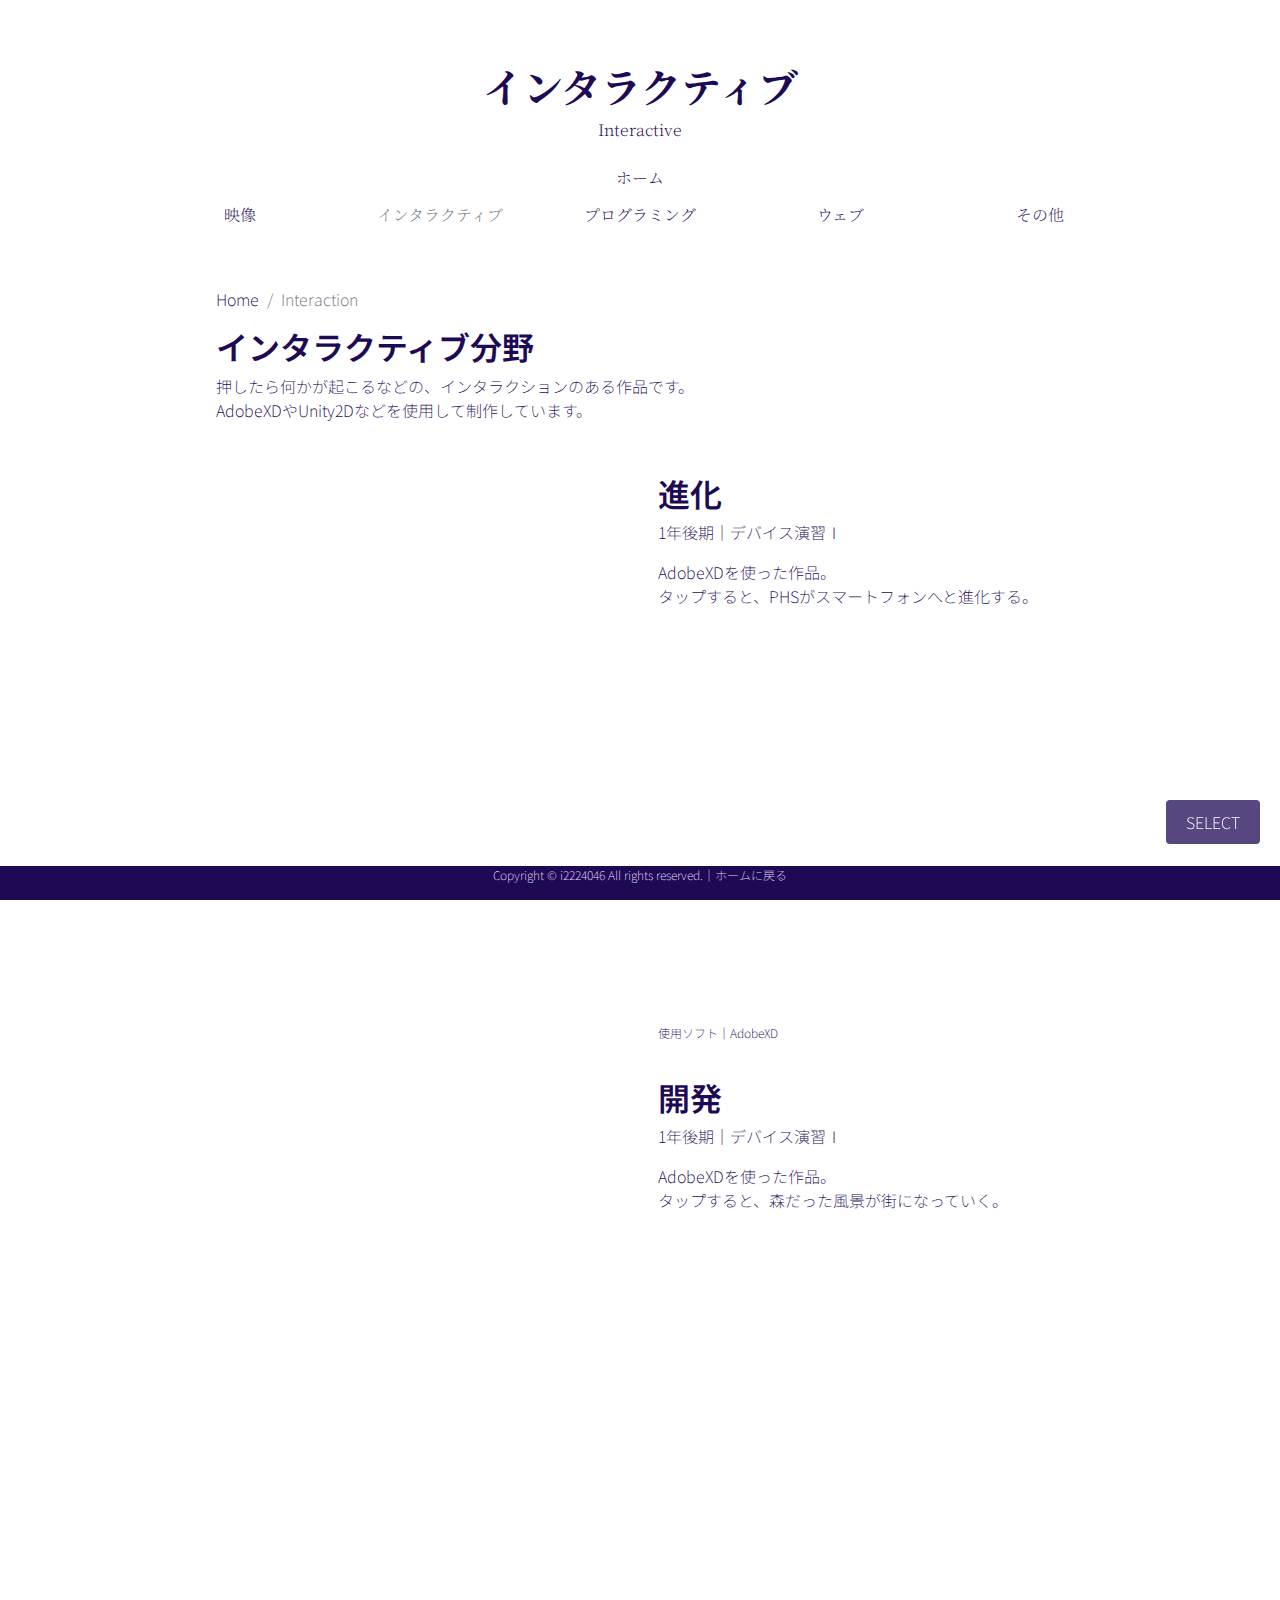
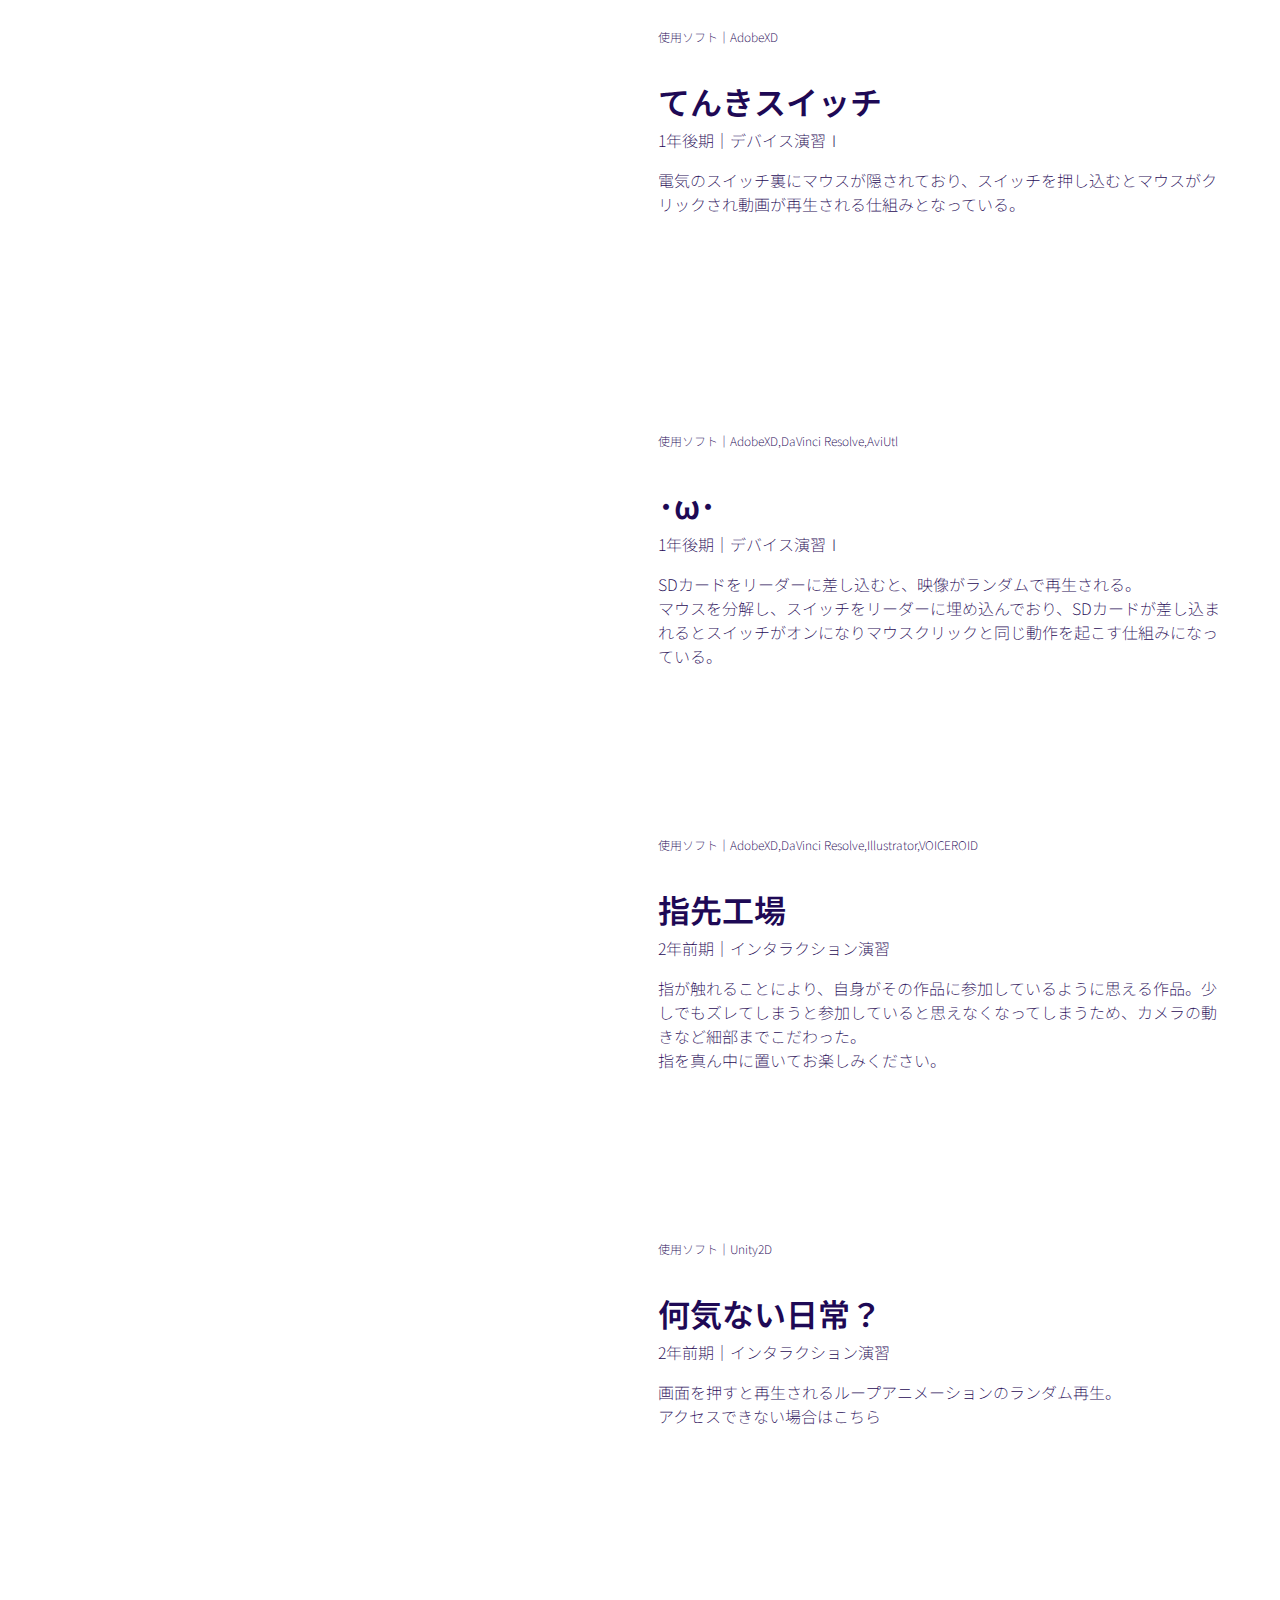
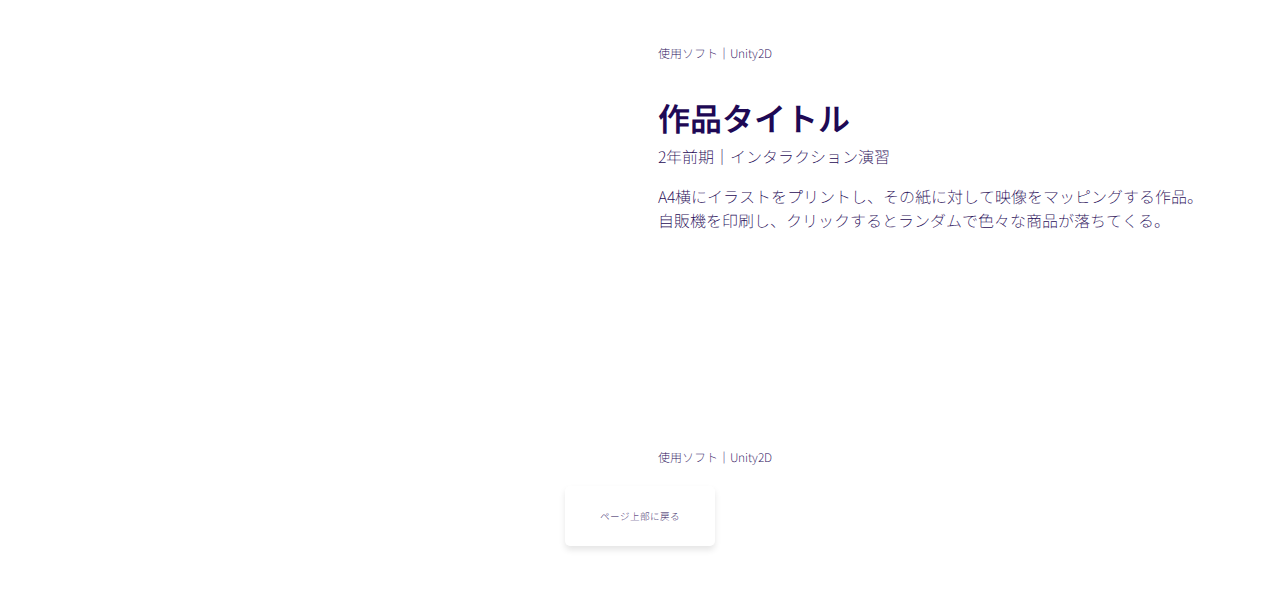
==== interactive.html @ 3f5dfc12 "Add files via upload" ====
<!DOCTYPE html>
<html lang="ja">

<head>
  <meta charset="UTF-8">
  <meta name="viewport" content="width=device-width, initial-scale=1.0">

  <title>2224046ポートフォリオ｜映像</title>

  <!--タイトルのアイコン-->
  <link rel="shortcut icon" href="medias/title.ico">

  <!--CSS-->
  <link href="css/bootstrap.min.css" rel="stylesheet">
  <link href="css/myStyle.css" rel="stylesheet">
  <link rel="stylesheet" href="https://cdnjs.cloudflare.com/ajax/libs/animate.css/4.1.1/animate.min.css" />
  <!--フォント-->
  <link rel="preconnect" href="https://fonts.googleapis.com">
  <link rel="preconnect" href="https://fonts.gstatic.com" crossorigin>
  <link href="https://fonts.googleapis.com/css2?family=Noto+Sans+JP:wght@200;600&family=Noto+Serif+JP&display=swap"
    rel="stylesheet">
</head>

<body class="animate__animated animate__fadeIn">
  <header>
    <h1 id="title">インタラクティブ</h1>
    <p id="sbutitle">Interactive</p>
    <ul class="nav justify-content-center">
      <li class="nav-item">
        <a class="nav-link" href="index.html">ホーム</a>
      </li>
    </ul>
    <ul class="nav justify-content-center">
      <li class="nav-item">
        <a class="nav-link" href="videos.html">映像</a>
      </li>
      <li class="nav-item">
        <a class="nav-link disabled" href="#" tabindex="-1" aria-disabled="true">インタラクティブ</a>
      </li>
      <li class="nav-item">
        <a class="nav-link" href="programming.html">プログラミング</a>
      </li>
      <li class="nav-item">
        <a class="nav-link" href="web.html">ウェブ</a>
      </li>
      <li class="nav-item">
        <a class="nav-link" href="others.html">その他</a>
      </li>
    </ul>
  </header>
  <main>
    <div class="card-container">
      <div class="cardDescription">
        <nav aria-label="breadcrumb">
          <ol class="breadcrumb">
            <li class="breadcrumb-item"><a href="index.html">Home</a></li>
            <li class="breadcrumb-item active" aria-current="page">Interaction</li>
          </ol>
        </nav>
        <h2>インタラクティブ分野</h2>
        <p>押したら何かが起こるなどの、インタラクションのある作品です。<br>
          AdobeXDやUnity2Dなどを使用して制作しています。</p>
      </div>
    </div>
    <div class="card-container">
      <div class="cardXD">
        <iframe src="https://xd.adobe.com/embed/6756049b-2533-4ea6-b3d4-c3a03657234f-3205/?fullscreen" frameborder="0"
          allowfullscreen></iframe>
      </div>
      <div class="cardComment">
        <h2>進化</h2>
        <p class="Dialog">1年後期｜デバイス演習Ⅰ</p>
        <p class="Description">AdobeXDを使った作品。<br>
          タップすると、PHSがスマートフォンへと進化する。</p>
        <p class="Use">使用ソフト｜AdobeXD</p>
      </div>
    </div>
    <div class="card-container">
      <div class="cardXD">
        <iframe src="https://xd.adobe.com/embed/8e8d8652-77c9-4d41-9447-67bd368afa4f-dbde/?fullscreen" frameborder="0"
          allowfullscreen></iframe>
      </div>
      <div class="cardComment">
        <h2 class="Title">開発</h2>
        <p class="Dialog">1年後期｜デバイス演習Ⅰ</p>
        <p class="Description">AdobeXDを使った作品。<br>
          タップすると、森だった風景が街になっていく。</p>
        <p class="Use">使用ソフト｜AdobeXD</p>
      </div>
    </div>
    <div class="card-container">
      <div class="cardVideo">
        <iframe src="https://www.youtube-nocookie.com/embed/0zELOUOTbKs" title="YouTube video player" frameborder="0"
          allow="accelerometer; autoplay; clipboard-write; encrypted-media; gyroscope; picture-in-picture; web-share"
          allowfullscreen></iframe>
      </div>
      <div class="cardComment">
        <h2 class="Title">てんきスイッチ</h2>
        <p class="Dialog">1年後期｜デバイス演習Ⅰ</p>
        <p class="Description">電気のスイッチ裏にマウスが隠されており、スイッチを押し込むとマウスがクリックされ動画が再生される仕組みとなっている。</p>
        <p class="Use">使用ソフト｜AdobeXD,DaVinci Resolve,AviUtl</p>
      </div>
    </div>
    <div class="card-container">
      <div class="cardVideo">
        <iframe src="https://www.youtube-nocookie.com/embed/FzJQsthRfgk" title="YouTube video player" frameborder="0"
          allow="accelerometer; autoplay; clipboard-write; encrypted-media; gyroscope; picture-in-picture; web-share"
          allowfullscreen></iframe>
      </div>
      <div class="cardComment">
        <h2 class="Title">･ω･</h2>
        <p class="Dialog">1年後期｜デバイス演習Ⅰ</p>
        <p class="Description">SDカードをリーダーに差し込むと、映像がランダムで再生される。<br>
          マウスを分解し、スイッチをリーダーに埋め込んでおり、SDカードが差し込まれるとスイッチがオンになりマウスクリックと同じ動作を起こす仕組みになっている。</p>
        <p class="Use">使用ソフト｜AdobeXD,DaVinci Resolve,Illustrator,VOICEROID</p>
      </div>
    </div>
    <div class="card-container">
      <div class="cardVideo">
        <iframe src="https://www.youtube-nocookie.com/embed/rBiF0-p2yLY" title="YouTube video player" frameborder="0"
          allow="accelerometer; autoplay; clipboard-write; encrypted-media; gyroscope; picture-in-picture; web-share"
          allowfullscreen></iframe>
      </div>
      <div class="cardComment">
        <h2 class="Title">指先工場</h2>
        <p class="Dialog">2年前期｜インタラクション演習</p>
        <p class="Description">指が触れることにより、自身がその作品に参加しているように思える作品。少しでもズレてしまうと参加していると思えなくなってしまうため、カメラの動きなど細部までこだわった。<br>
          指を真ん中に置いてお楽しみください。</p>
        <p class="Use">使用ソフト｜Unity2D</p>
      </div>
    </div>
    <div class="card-container">
      <div class="cardVideo">
        <iframe id="webgl-frame"
          src="https://40851.play.unityroom.com?expires=1690522378&amp;salt=66810715722775248699764384693767910793&amp;sig=9461e57343830d0cceb16152acfab106d83e7509"
          frameborder="0" scrolling="auto"></iframe>
      </div>
      <div class="cardComment">
        <h2 class="Title">何気ない日常？</h2>
        <p class="Dialog">2年前期｜インタラクション演習</p>
        <p class="Description">画面を押すと再生されるループアニメーションのランダム再生。<br>
        <a href="https://unityroom.com/games/2224046looprandominteraction">アクセスできない場合はこちら</a></p>
        <p class="Use">使用ソフト｜Unity2D</p>
      </div>
    </div>
    <div class="card-container">
      <div class="cardVideo">
        <iframe src="https://www.youtube-nocookie.com/embed/RZss17cPLTQ" title="YouTube video player" frameborder="0"
          allow="accelerometer; autoplay; clipboard-write; encrypted-media; gyroscope; picture-in-picture; web-share"
          allowfullscreen></iframe>
      </div>
      <div class="cardComment">
        <h2 class="Title">作品タイトル</h2>
        <p class="Dialog">2年前期｜インタラクション演習</p>
        <p class="Description">A4横にイラストをプリントし、その紙に対して映像をマッピングする作品。<br>
          自販機を印刷し、クリックするとランダムで色々な商品が落ちてくる。</p>
        <p class="Use">使用ソフト｜Unity2D</p>
      </div>
    </div>
    <div class="menu-container">
      <p class="menu-button">SELECT</p>
      <div class="hover-menu">
        <ul>
          <li><a href="videos.html">映像</a></li>
          <li><a href="interactive.html">インタラクティブ</a></li>
          <li><a href="programming.html">プログラミング</a></li>
          <li><a href="web.html">ウェブ</a></li>
          <li><a href="others.html">その他</a></li>
        </ul>
      </div>
    </div>
    <div class="topLink">
      <p id="page-top">
        <a href="#">ページ上部に戻る
        </a>
      </p>
    </div>
  </main>
  <footer>
    <p>Copyright © i2224046 All rights reserved.｜<a class="forIndex" href="index.html">ホームに戻る</a></p>
  </footer>
  <!--JS-->
  <script src="https://ajax.googleapis.com/ajax/libs/jquery/3.5.1/jquery.min.js"></script>
  <script src="js/bootstrap.min.js"></script>
  <script src="js/scroll.js"></script>
</body>

</html>
---- css/myStyle.css ----
/* html全体 */
body {
  margin: 2%;
  padding: 0;
  font-family: 'Noto Sans JP', sans-serif;
  font-weight: 200;
  color: #1e0955;
}

/* ヘッダー */
header {
  text-align: center;
  font-family: 'Noto Serif JP', serif;
  padding: 3%;
  color: #1e0955;
}
#Home{
  text-shadow: 1px 1px 2px rgba(0, 0, 0, 0.5);
}
/* タイトル */
#title {
  font-weight: bold;
}

#sbutitle {}

#titleHome {
  font-weight: bold;
  color: #e2daf8;
}

#sbutitleHome {
  color: #e2daf8;
}

/* メニューバー */
nav ul.bar {
  display: table;
  margin: 0 auto;
  padding: 0;
  width: 80%;
  text-align: center;
  padding: 2%;
}

nav.justify-content-center {
  display: table-cell;
  min-width: 50px;
}

a.nav-link {
  display: block;
  width: 100%;
  text-decoration: none;
  color: #1e0955;
  padding-bottom: 5px;
}

li.nav-item {
  width: 200px;
}

a.nav-link:hover {
  color: #e2daf8;
  border-bottom: 3px solid #e2daf8;
  transition: all 0.25s ease;
}

/* メイン */
main {
  color: #1e0955;
}

.container-fluid {
  text-align: center;
}

.carousel-inner {
  padding: 5% 10% 10% 5%
}

/* フッダー */
footer {
  position: fixed;
  left: 0;
  bottom: 0;
  width: 100%;
  text-align: center;
  background: #1e0955;
  color: #e2daf8;
  z-index: 10;
}

footer p {
  text-align: center;
  font-size: 75%;
}

/* カード定義 */
.card-container {
  display: flex;
  flex-wrap: wrap;
  justify-content: center;
}

/* index用カード定義 */
.cardHome {
  background: #fff;
  width: 360px;
  background-color: rgba(255, 255, 255, 0.5);
  backdrop-filter: blur(10px);
  border: 1px solid rgba(255, 255, 255, 0.21);
  margin: 8px;
  border: none;
  border-radius: 8px;
  padding: 16px;
  box-shadow: 0 4px 6px rgba(0, 0, 0, 0.1);
  overflow: hidden;
  position: relative;
  transition-duration: .4s;
  z-index: 2;
}

/* 背景色が暗い場所向けに文字色を調整する */
@media (prefers-color-scheme: dark) {
  .cardHome {
    color: #333;
  }
}

/* ホバーしたら紫色になる */
.cardHome::after {
  background-color: rgba(30, 9, 85, 0.75);
  border-radius: 50%;
  content: "";
  display: block;
  margin: auto;
  opacity: 0;
  pointer-events: none;
  position: absolute;
  top: 50%;
  left: -150%;
  right: 0;
  width: 250%;
  padding-top: 250%;
  height: 0;
  z-index: -1;
  transform: translateY(-50%) scale(0.1);
  transition: opacity .5s, transform 0s;
  transition-delay: 0s, .4s;
}

.cardHome:hover {
  transform: scale(1.1);
  /* ホバー時に1.1倍のサイズに拡大 */
  box-shadow: 0 8px 16px rgba(0, 0, 0, 0.2);
  transition: all 0.25s ease;
  color: #b7a2ee;
}

.cardHome:hover::after {
  opacity: 1;
  transform: translateY(-50%) scale(1.1);
  transition-delay: 0s;
  transition: opacity .8s, transform .6s ease-in-out;
}

.cardHome h2 {
  color: #e2daf8;
  text-shadow: 1px 1px 2px rgba(0, 0, 0, 0.5);
}

.homeImg {
  opacity: 0.9;
  /* 不透明度を90%に設定 */
}

.homeLink {
  color: #b7a2ee;
}

.homeLink:hover {
  color: #e2daf8;
  background-color: rgba(30, 9, 85, 0.0);
}

/* ページ概要用カード定義 */
.cardDescription {
  width: 880px;
  margin: 2px;
  border-radius: 8px;
  /*縁を丸く*/
  padding: 16px;
  /* box-shadow: 0 4px 6px rgba(0, 0, 0, 0.1); */
  border: none;
}

/* 作品概要用カード定義 */
.cardComment {
  width: 600px;
  margin: 2px;
  border-radius: 8px;
  padding: 16px;
  /* box-shadow: 0 4px 6px rgba(0, 0, 0, 0.1); */
  border: none;
  position: relative;
  /*下固定用*/
}

/* 動画用カード定義 */
.cardVideo {
  width: 600px;
  height: 400px;
  margin: 2px;
  border-radius: 8px;
  padding: 16px;
  /* box-shadow: 0 4px 6px rgba(0, 0, 0, 0.1); */
  border: none;
}

/* 画像用カード定義 */
.cardImg {
  width: 600px;
  height: 500px;
  margin: 2px;
  border-radius: 8px;
  padding: 16px;
  /* box-shadow: 0 4px 6px rgba(0, 0, 0, 0.1); */
  border: none;
}

/* 四角用カード定義 */
.cardSquare {
  width: 600px;
  height: 600px;
  margin: 2px;
  border-radius: 8px;
  padding: 16px;
  /* box-shadow: 0 4px 6px rgba(0, 0, 0, 0.1); */
  border: none;
}

/* Figma用カード定義 */
.cardFigma {
  width: 600px;
  height: 940px;
  margin: 2px;
  border-radius: 8px;
  padding: 16px;
  /* box-shadow: 0 4px 6px rgba(0, 0, 0, 0.1); */
  border: none;
}

/* XD用カード定義 */
.cardXD {
  width: 600px;
  height: 600px;
  margin: 2px;
  border-radius: 8px;
  padding: 16px;
  /* box-shadow: 0 4px 6px rgba(0, 0, 0, 0.1); */
  border: none;
}

/* カードテキスト定義 */
/* タイトル */
.Title {}

/* 作成時期 */
.Dialog {}

/* 概要 */
.Description {}

/* 使用ソフト */
.Use {
  position: absolute;
  bottom: 0;
  font-size: 75%;
}

.imgLink:hover {
  background-color: rgba(0, 0, 0, 0);
}

h2 {
  font-weight: 600;
}
/* ホームのリスト */
.glass-background {
  margin-top: 200px;
  width: 75%;
  padding: 20px;
  background-color: rgba(30, 9, 85, 0.8); /* 半透明の背景色 */
  border-radius: 8px; /* 角丸 */
  box-shadow: 0 4px 12px rgba(0, 0, 0, 0.2); /* グラスモーフィズムデザインの影 */
}
.glass-background p{
  text-align: center;
  color: #e2daf8;
}
.glass-background h3{
  text-align: center;
  color: #e2daf8;
}
.glass-background h4{
  text-align: center;
  color: #e2daf8;
  font-size: 105%;
}
.centered-table {
  border-collapse: collapse;
  border: none;
  margin: 0 auto;
  background-color: transparent;
}

.centered-table td {
  border: none;
  padding: 10px;
  color: #e2daf8;
}
/* YouTube動画定義 */
iframe {
  width: 100%;
  height: 100%;
  border-radius: 8px;
}

/*画像定義*/
img {
  text-align: center;
  width: 100%;
  border-radius: 8px;
}

/* リンク */
a {
  text-decoration: none;
  color: #1e0955;
}

.forIndex {
  text-decoration: none;
  color: #e2daf8;
}

a:hover {
  background: #1e0955;
  color: #e2daf8;
  transition: all 0.25s ease;
}

/* 上にスクロール */
/*リンクの形状*/
#page-top a {
  box-shadow: 0 4px 6px rgba(0, 0, 0, 0.1);
  display: flex;
  justify-content: center;
  align-items: center;
  border-radius: 5px;
  width: 60px;
  height: 60px;
  background: #fff;
  color: #1e0955;
  text-align: center;
  text-transform: uppercase;
  text-decoration: none;
  font-size: 0.6rem;
  transition: all 0.25s;
}

#page-top a:hover {
  background: #1e0955;
  color: #e2daf8;
  transition: all 0.25s ease;
}

/*リンクを右下に固定*/
.topLink {
  display: flex;
  justify-content: center;
  align-items: center;
}

#page-top {
  padding: 2px 4px;
  background-color: #fff;
  border: none;
  border-radius: 4px;
  cursor: pointer;
  text-align: center;
}

#page-top a {
  color: #1e0955;
  width: 150px;
}

#page-top a:hover {
  color: #e2daf8;
  transition: all 0.25s ease;
}

/*　上に上がる動き　*/
#page-top.UpMove {
  animation: UpAnime 0.5s forwards;
}

@keyframes UpAnime {
  from {
    opacity: 0;
    transform: translateY(100px);
  }

  to {
    opacity: 1;
    transform: translateY(0);
  }
}

/*　下に下がる動き　*/
#page-top.DownMove {
  animation: DownAnime 0.5s forwards;
}

@keyframes DownAnime {
  from {
    opacity: 1;
    transform: translateY(0);
  }

  to {
    opacity: 1;
    transform: translateY(100px);
  }
}

/* 小メニュー */
.menu-container {
  position: fixed;
  bottom: 40px;
  right: 20px;
}

.menu-button {
  padding: 10px 20px;
  background-color: rgba(30, 9, 85, 0.75);
  color: #fff;
  border: none;
  border-radius: 4px;
  cursor: pointer;
  text-align: center;
}

.hover-menu {
  background: #fff;
  background-color: rgba(255, 255, 255, 0.5);
  backdrop-filter: blur(10px);
  border: 1px solid rgba(255, 255, 255, 0.21);
  box-shadow: 0 4px 6px rgba(0, 0, 0, 0.1);
  transition-duration: .4s;
  display: none;
  position: absolute;
  bottom: 100%;
  right: 0;
  width: 200px;
  border-radius: 4px;
  opacity: 0;
  transform: translateY(-10px);
  transition: opacity 0.3s, transform 0.3s;
  text-align: center;
  /* テキストを中央寄せにする */
}

.menu-container:hover .hover-menu {
  display: block;
  opacity: 1;
  transform: translateY(0);
}

.hover-menu ul {
  list-style: none;
  padding: 0;
  margin: 0;
}

.hover-menu li {
  padding: 10px;
}

.hover-menu li a {
  text-decoration: none;
  color: #333;
  background-color: transparent;
  transition: all 0.25s ease;
}

.hover-menu li:hover {
  background-color: rgba(30, 9, 85, 0.75);
  color: rgba(226, 218, 248, 0.75);
  transition: all 0.25s ease;
}

.hover-menu li a:hover {
  color: rgba(226, 218, 248, 0.75);
  transition: all 0.25s ease;
}

/* 背景動画 */
#video-area {
  position: fixed;
  z-index: -1;
  /*最背面に設定*/
  top: 0;
  right: 0;
  left: 0;
  bottom: 0;
  overflow: hidden;
}

#video {
  /*天地中央配置*/
  position: absolute;
  z-index: -1;
  top: 50%;
  left: 50%;
  transform: translate(-50%, -50%);
  /*縦横幅指定*/
  width: 177.77777778vh;
  /* 16:9 の幅→16 ÷ 9＝ 177.77% */
  height: 56.25vw;
  /* 16:9の幅 → 9 ÷ 16 = 56.25% */
  min-height: 105%;
  min-width: 105%;
  filter: blur(4px);
}

/*       <!--
          poster：動画ファイルが利用できない環境で代替表示される画像
          webkit-playsinline：iOS 9までのSafari用インライン再生指定
          playsinline：iOS 10以降のSafari用インライン再生指定
          muted：音声をミュートさせる
          autoplay：動画を自動再生させる
          loop：動画をループさせる
          controls：コントロールバーを表示する
      --> */
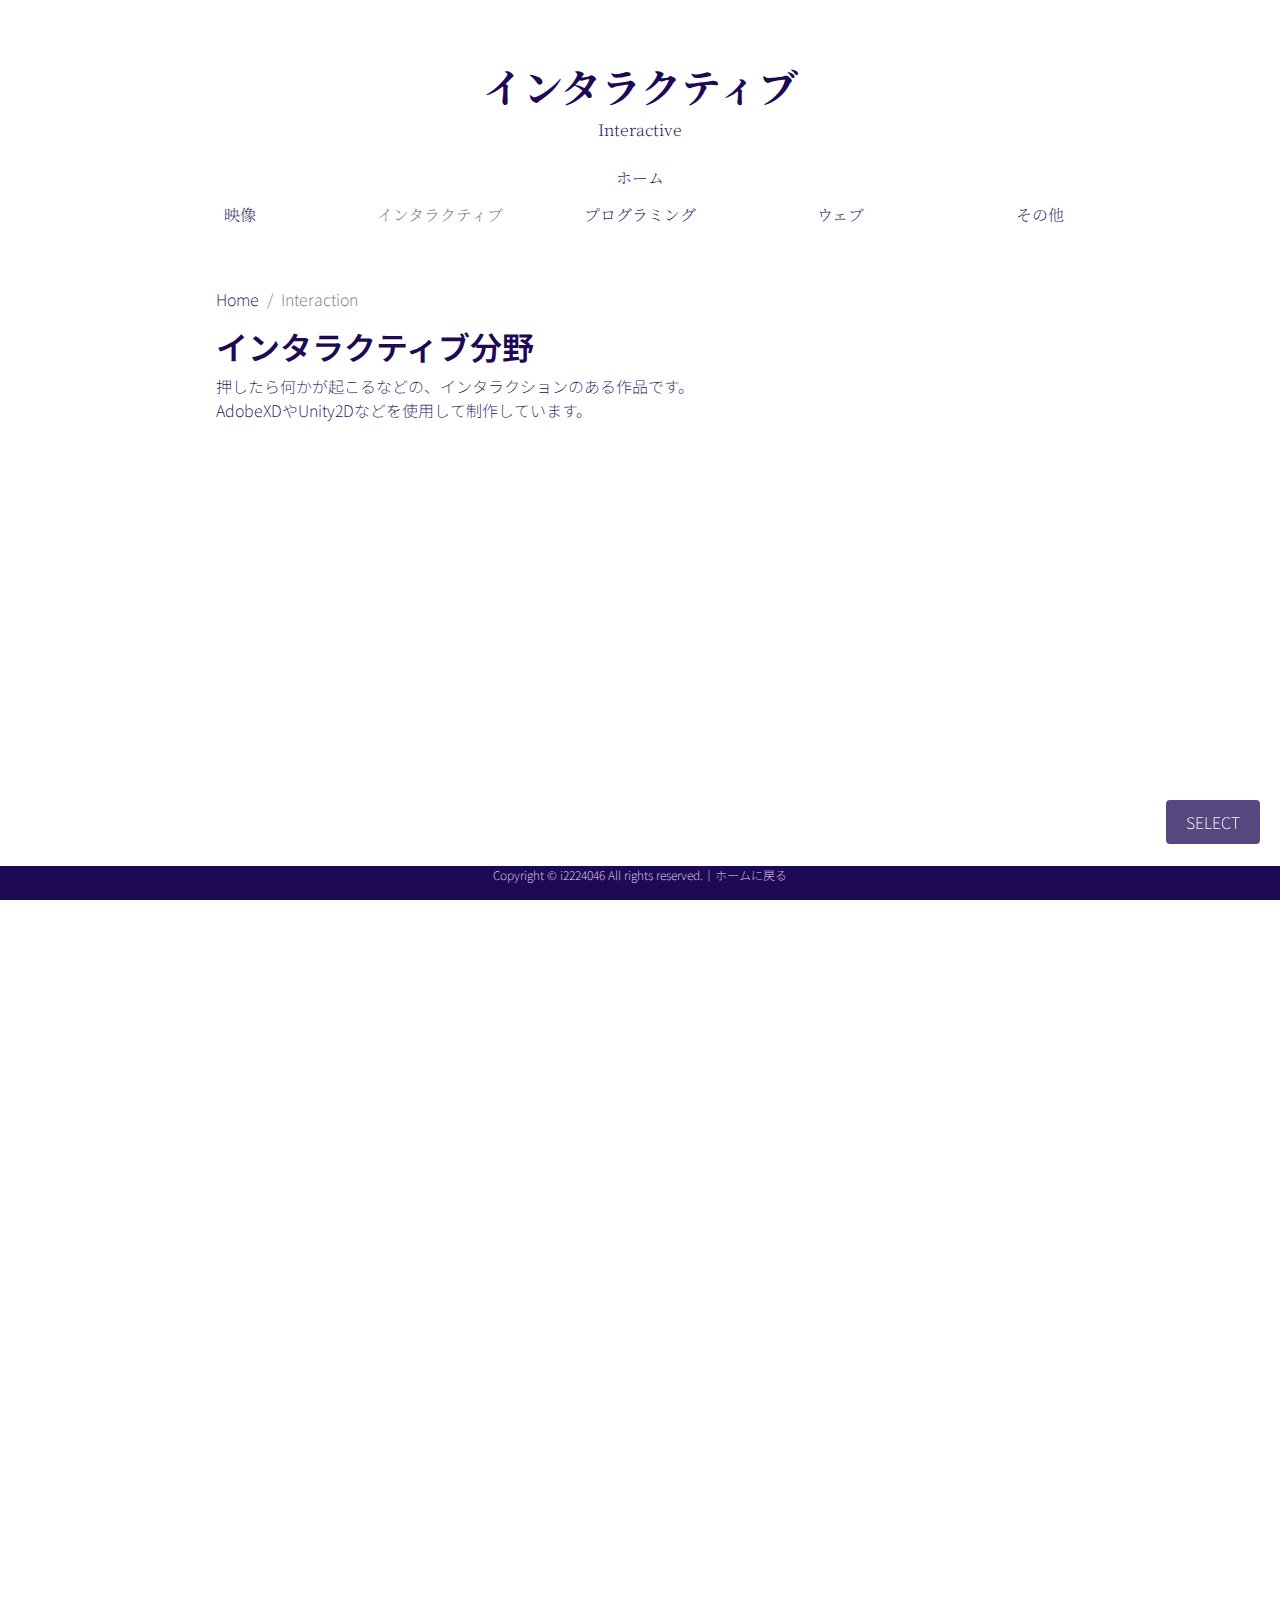
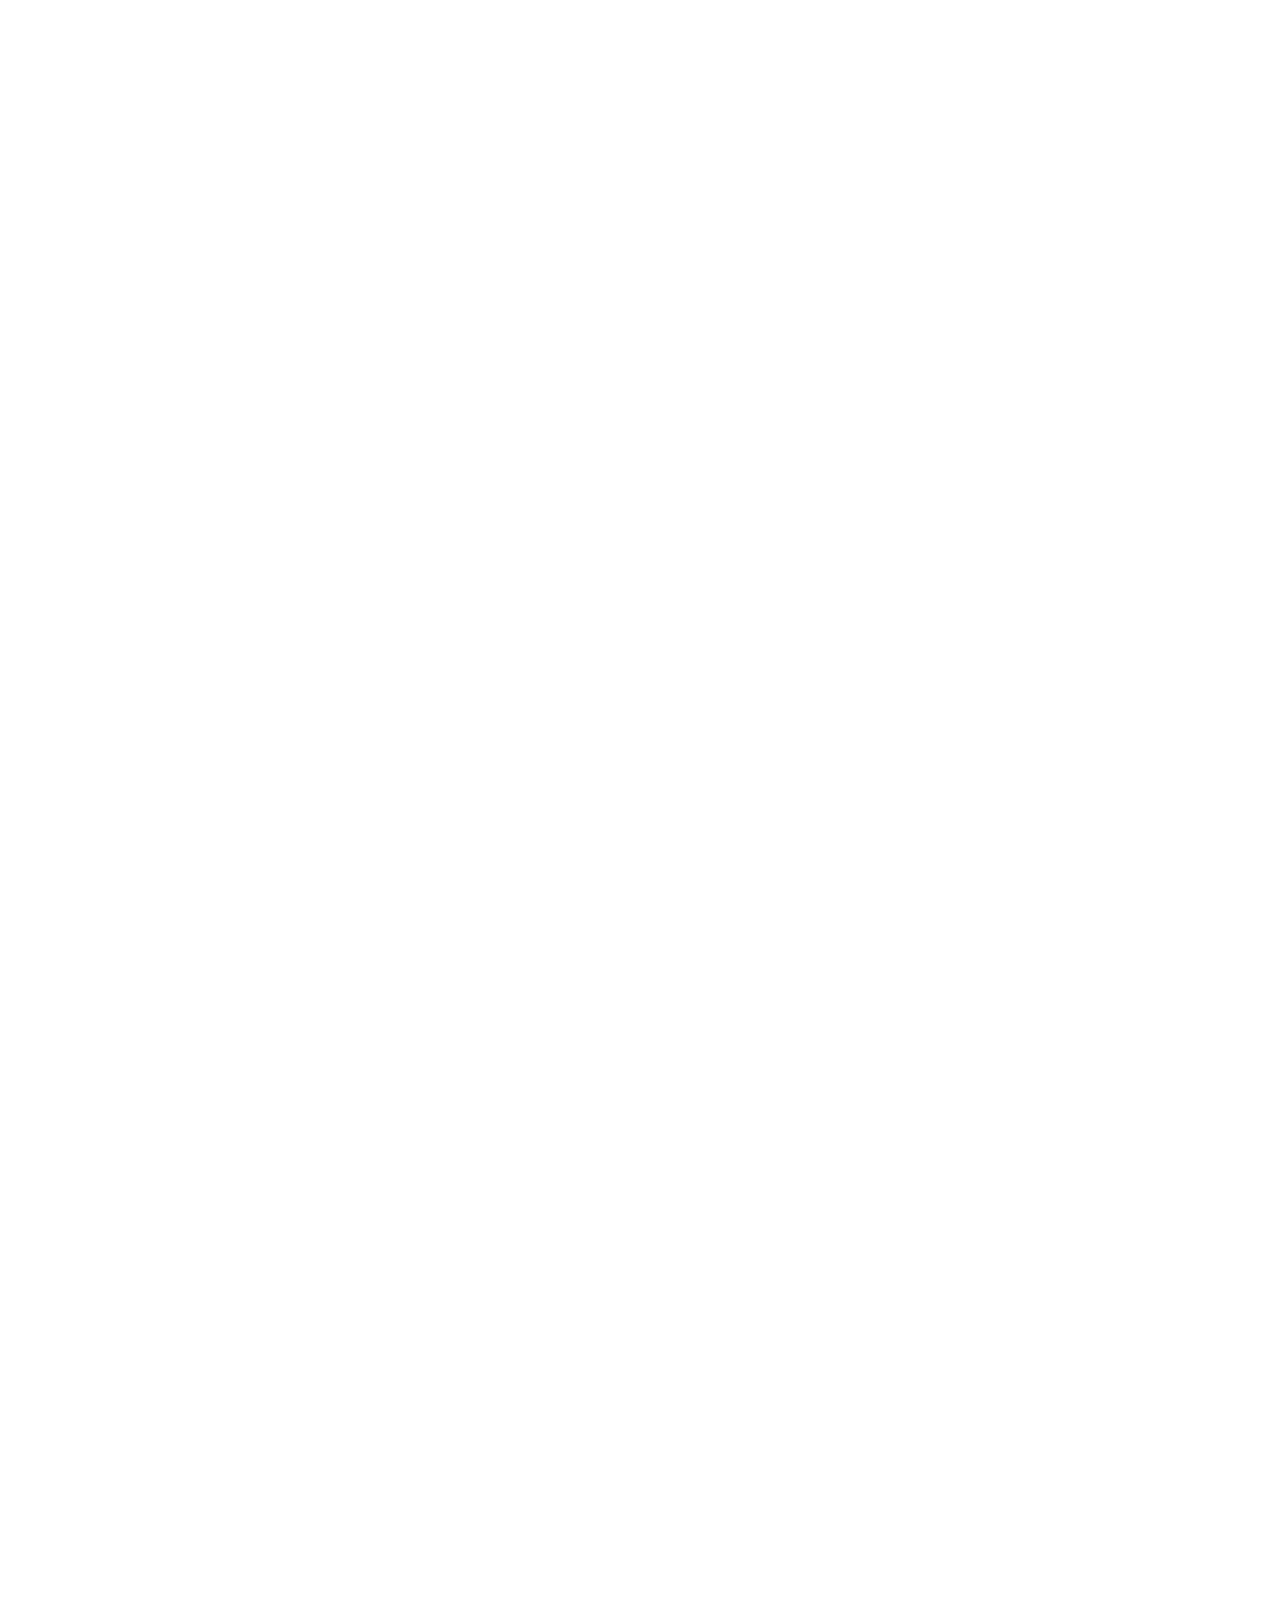
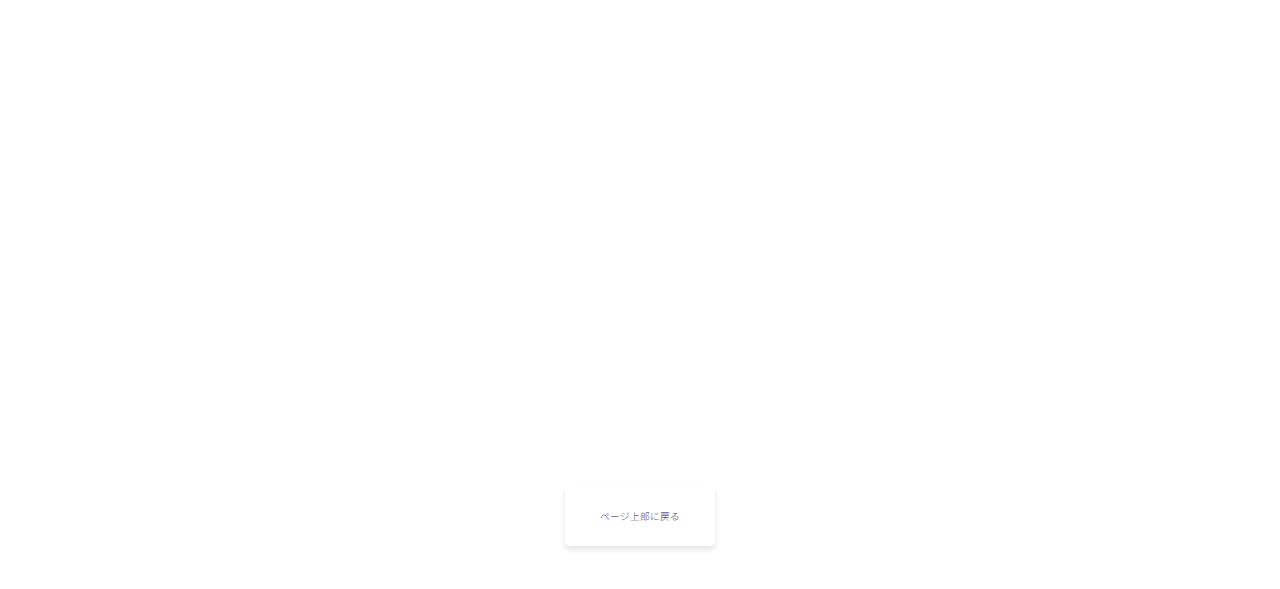
==== commit bbcbb900: "Add files via upload" ====
--- a/interactive.html
+++ b/interactive.html
@@ -5,7 +5,7 @@
   <meta charset="UTF-8">
   <meta name="viewport" content="width=device-width, initial-scale=1.0">
 
-  <title>2224046ポートフォリオ｜映像</title>
+  <title>2224046ポートフォリオ｜インタラクティブ</title>
 
   <!--タイトルのアイコン-->
   <link rel="shortcut icon" href="medias/title.ico">
@@ -139,7 +139,7 @@
         <h2 class="Title">何気ない日常？</h2>
         <p class="Dialog">2年前期｜インタラクション演習</p>
         <p class="Description">画面を押すと再生されるループアニメーションのランダム再生。<br>
-        <a href="https://unityroom.com/games/2224046looprandominteraction">アクセスできない場合はこちら</a></p>
+        <a href="https://unityroom.com/games/2224046looprandominteraction" target="_blank">アクセスできない場合はこちら</a></p>
         <p class="Use">使用ソフト｜Unity2D</p>
       </div>
     </div>
@@ -183,6 +183,7 @@
   <script src="https://ajax.googleapis.com/ajax/libs/jquery/3.5.1/jquery.min.js"></script>
   <script src="js/bootstrap.min.js"></script>
   <script src="js/scroll.js"></script>
+  <script src="js/fade.js"></script>
 </body>
 
 </html>--- a/css/myStyle.css
+++ b/css/myStyle.css
@@ -101,6 +101,8 @@
   display: flex;
   flex-wrap: wrap;
   justify-content: center;
+  opacity: 0;
+  transition: opacity 0.25s ease-in-out;
 }
 
 /* index用カード定義 */
@@ -333,6 +335,45 @@
   width: 100%;
   border-radius: 8px;
 }
+/* スライド画像表示 */
+.slider-container {
+  position: relative;
+  overflow: hidden;
+}
+
+.slider {
+  display: flex;
+  transition: transform 0.3s ease-in-out;
+}
+
+.slider img {
+  width: 100%;
+  height: auto;
+}
+
+.prev-button,
+.next-button {
+  border-radius: 8px;
+  position: absolute;
+  top: 50%;
+  transform: translateY(-50%);
+  width: 40px;
+  height: 40px;
+  background-color: rgba(226, 216, 248, 0.5);
+  border: none;
+  font-size: 20px;
+  cursor: pointer;
+}
+
+.next-button {
+  right: 0;
+}
+
+.prev-button:hover,
+.next-button:hover {
+  background-color: rgba(30, 9, 85, 0.5);
+  transition: all 0.25s ease;
+}
 
 /* リンク */
 a {
@@ -517,6 +558,7 @@
   left: 0;
   bottom: 0;
   overflow: hidden;
+  background-color: #1e0955;
 }
 
 #video {
@@ -534,6 +576,7 @@
   min-height: 105%;
   min-width: 105%;
   filter: blur(4px);
+  opacity: 0.75; /* 透明度を設定（0.0から1.0の範囲で指定） */
 }
 
 /*       <!--
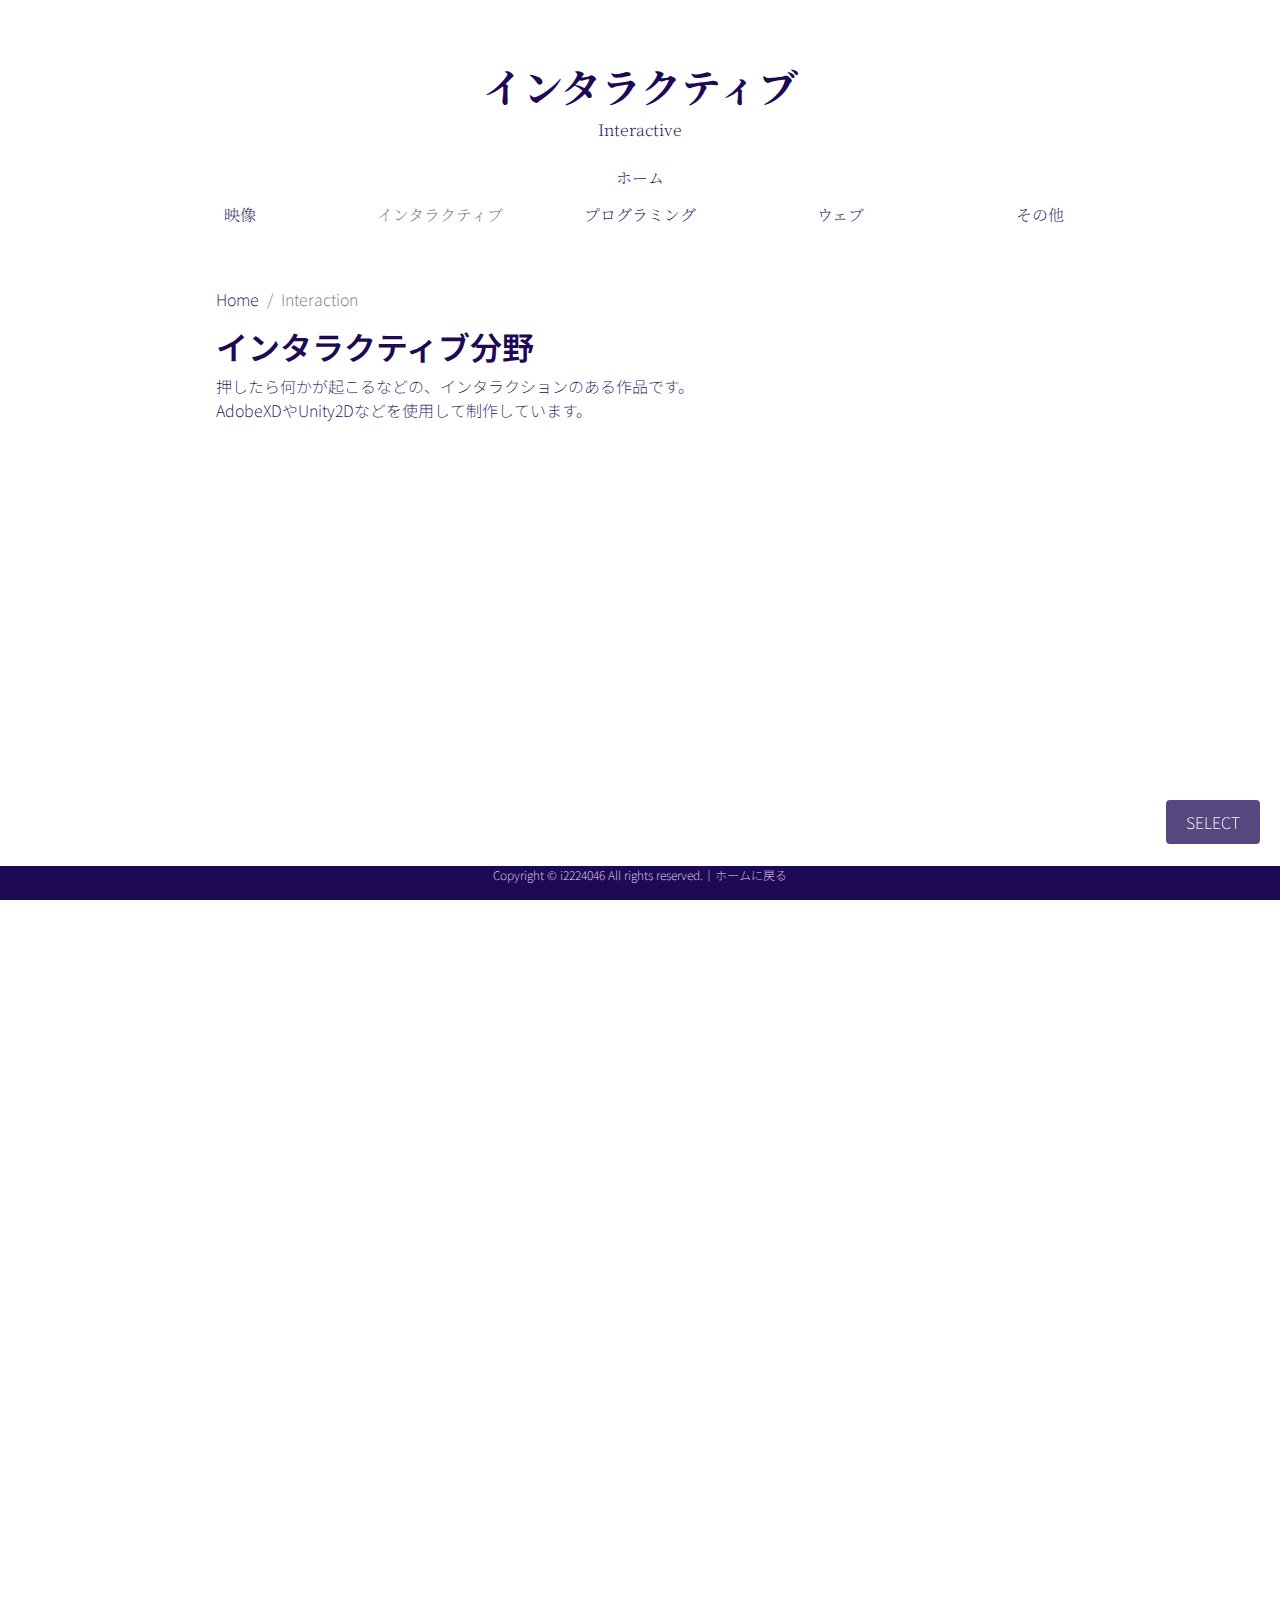
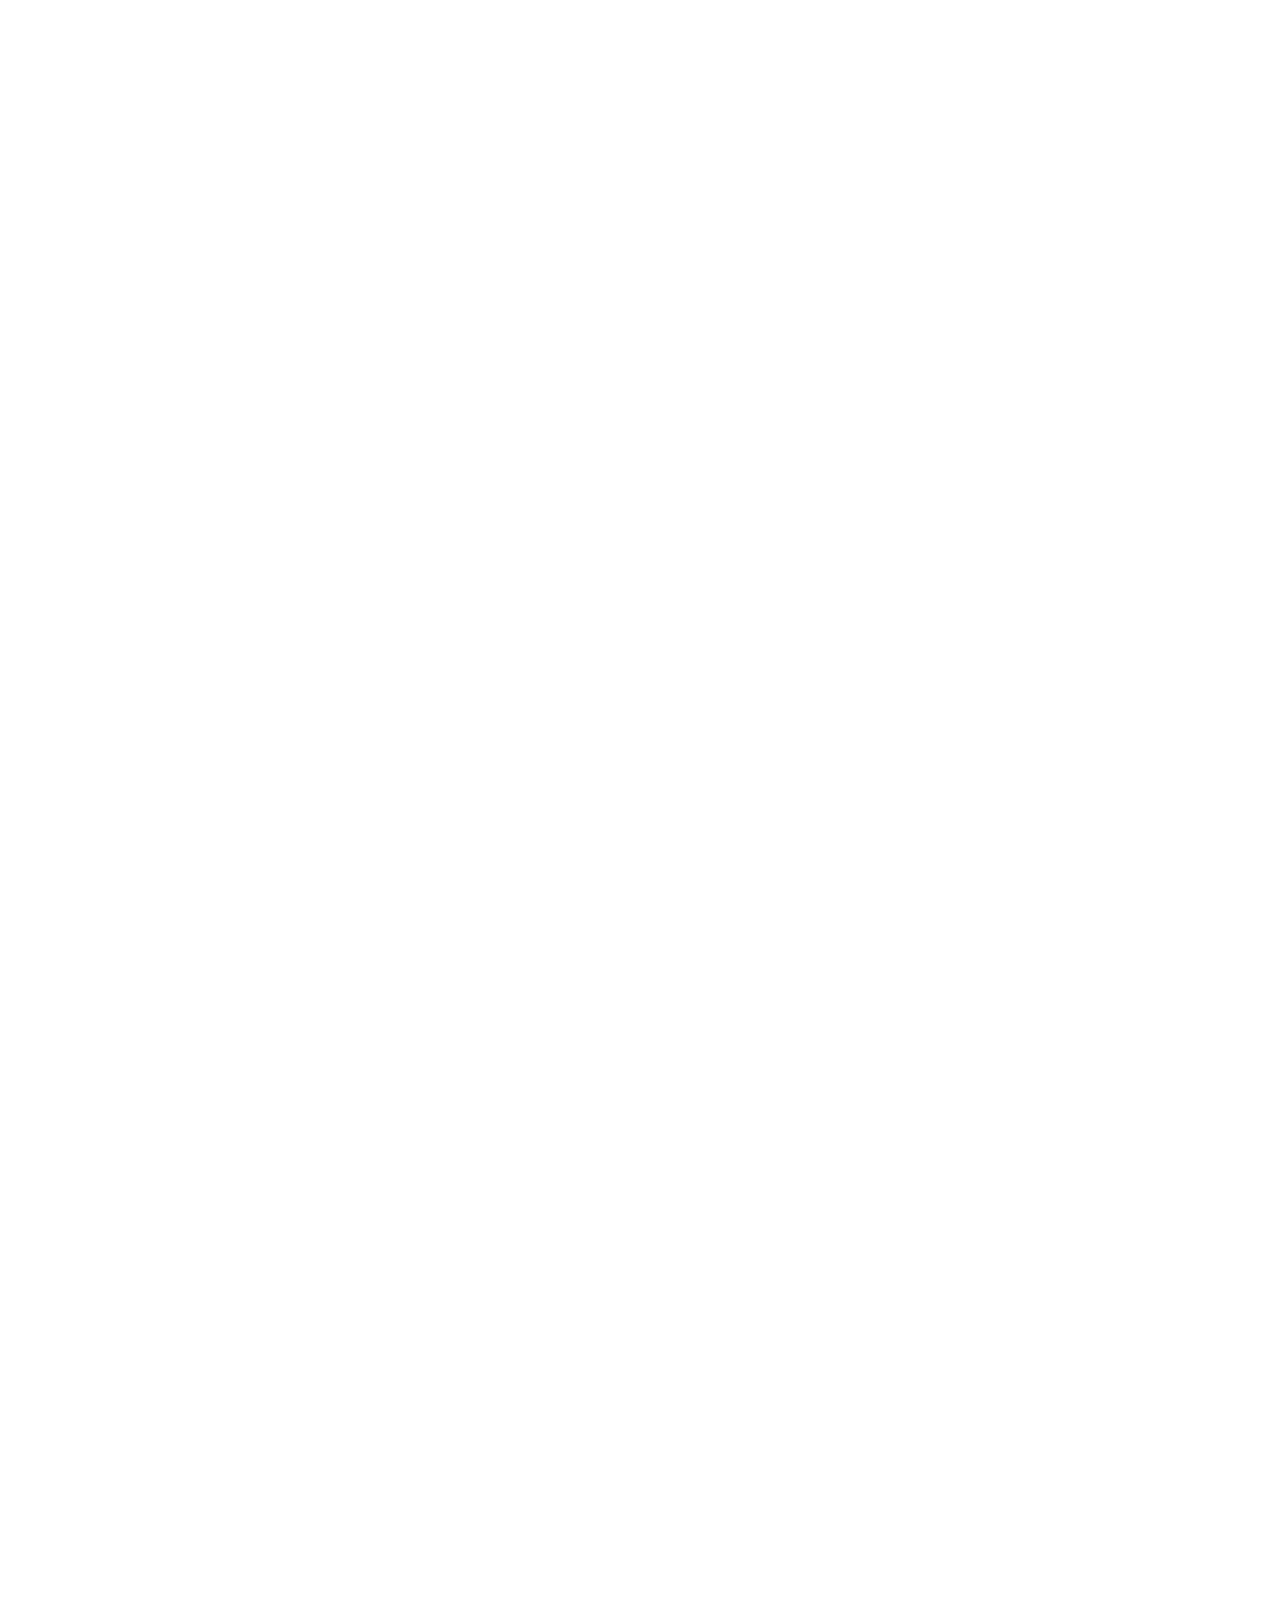
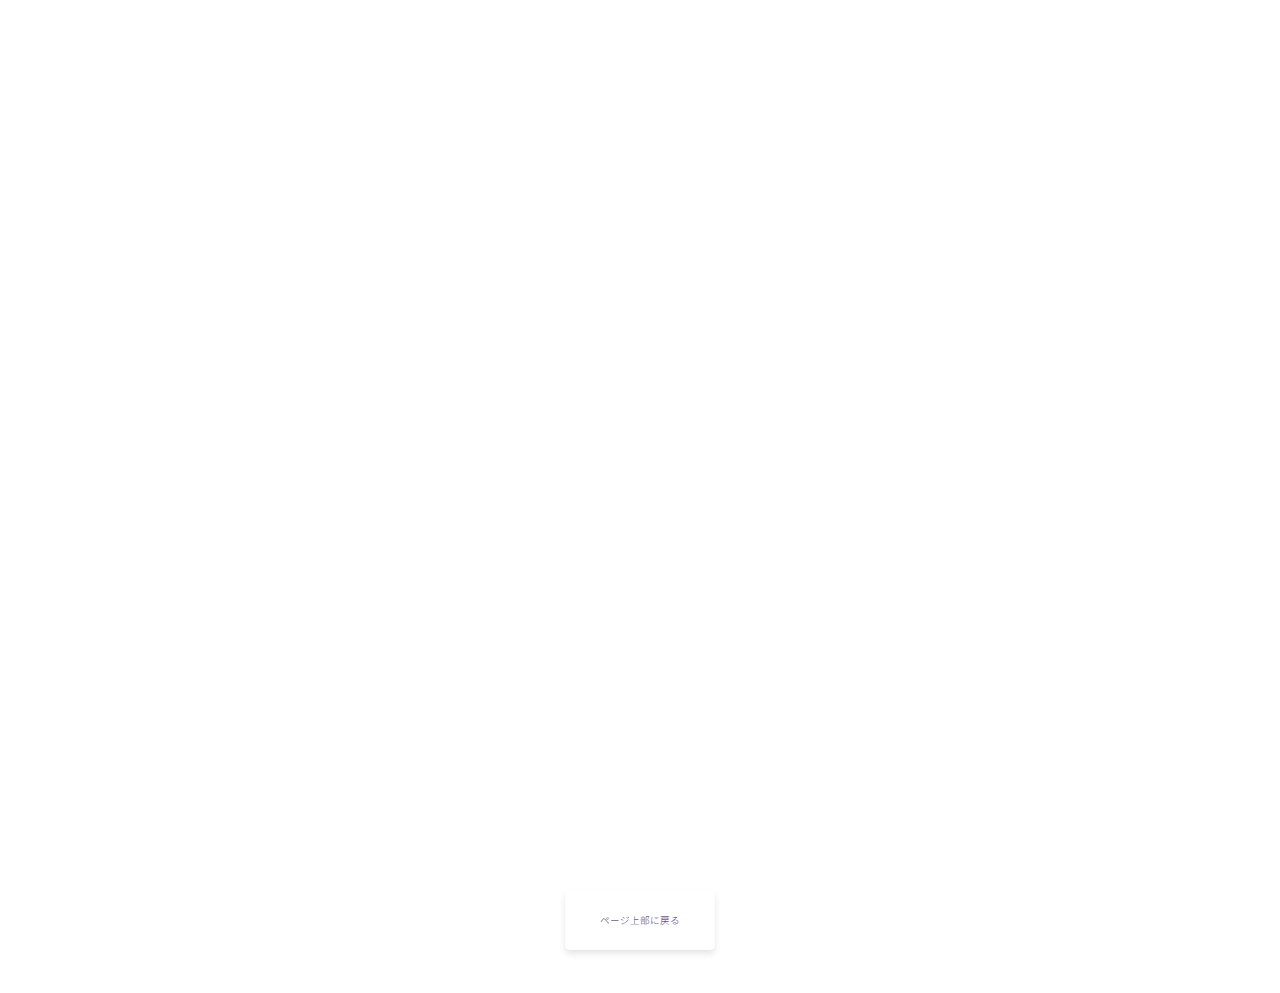
==== commit 014225c1: "Add files via upload" ====
--- a/interactive.html
+++ b/interactive.html
@@ -49,132 +49,164 @@
     </ul>
   </header>
   <main>
-    <div class="card-container">
-      <div class="cardDescription">
-        <nav aria-label="breadcrumb">
-          <ol class="breadcrumb">
-            <li class="breadcrumb-item"><a href="index.html">Home</a></li>
-            <li class="breadcrumb-item active" aria-current="page">Interaction</li>
-          </ol>
-        </nav>
-        <h2>インタラクティブ分野</h2>
-        <p>押したら何かが起こるなどの、インタラクションのある作品です。<br>
-          AdobeXDやUnity2Dなどを使用して制作しています。</p>
-      </div>
-    </div>
-    <div class="card-container">
-      <div class="cardXD">
-        <iframe src="https://xd.adobe.com/embed/6756049b-2533-4ea6-b3d4-c3a03657234f-3205/?fullscreen" frameborder="0"
-          allowfullscreen></iframe>
-      </div>
-      <div class="cardComment">
-        <h2>進化</h2>
-        <p class="Dialog">1年後期｜デバイス演習Ⅰ</p>
-        <p class="Description">AdobeXDを使った作品。<br>
-          タップすると、PHSがスマートフォンへと進化する。</p>
-        <p class="Use">使用ソフト｜AdobeXD</p>
-      </div>
-    </div>
-    <div class="card-container">
-      <div class="cardXD">
-        <iframe src="https://xd.adobe.com/embed/8e8d8652-77c9-4d41-9447-67bd368afa4f-dbde/?fullscreen" frameborder="0"
-          allowfullscreen></iframe>
-      </div>
-      <div class="cardComment">
-        <h2 class="Title">開発</h2>
-        <p class="Dialog">1年後期｜デバイス演習Ⅰ</p>
-        <p class="Description">AdobeXDを使った作品。<br>
-          タップすると、森だった風景が街になっていく。</p>
-        <p class="Use">使用ソフト｜AdobeXD</p>
-      </div>
-    </div>
-    <div class="card-container">
-      <div class="cardVideo">
-        <iframe src="https://www.youtube-nocookie.com/embed/0zELOUOTbKs" title="YouTube video player" frameborder="0"
-          allow="accelerometer; autoplay; clipboard-write; encrypted-media; gyroscope; picture-in-picture; web-share"
-          allowfullscreen></iframe>
-      </div>
-      <div class="cardComment">
-        <h2 class="Title">てんきスイッチ</h2>
-        <p class="Dialog">1年後期｜デバイス演習Ⅰ</p>
-        <p class="Description">電気のスイッチ裏にマウスが隠されており、スイッチを押し込むとマウスがクリックされ動画が再生される仕組みとなっている。</p>
-        <p class="Use">使用ソフト｜AdobeXD,DaVinci Resolve,AviUtl</p>
-      </div>
-    </div>
-    <div class="card-container">
-      <div class="cardVideo">
-        <iframe src="https://www.youtube-nocookie.com/embed/FzJQsthRfgk" title="YouTube video player" frameborder="0"
-          allow="accelerometer; autoplay; clipboard-write; encrypted-media; gyroscope; picture-in-picture; web-share"
-          allowfullscreen></iframe>
-      </div>
-      <div class="cardComment">
-        <h2 class="Title">･ω･</h2>
-        <p class="Dialog">1年後期｜デバイス演習Ⅰ</p>
-        <p class="Description">SDカードをリーダーに差し込むと、映像がランダムで再生される。<br>
-          マウスを分解し、スイッチをリーダーに埋め込んでおり、SDカードが差し込まれるとスイッチがオンになりマウスクリックと同じ動作を起こす仕組みになっている。</p>
-        <p class="Use">使用ソフト｜AdobeXD,DaVinci Resolve,Illustrator,VOICEROID</p>
-      </div>
-    </div>
-    <div class="card-container">
-      <div class="cardVideo">
-        <iframe src="https://www.youtube-nocookie.com/embed/rBiF0-p2yLY" title="YouTube video player" frameborder="0"
-          allow="accelerometer; autoplay; clipboard-write; encrypted-media; gyroscope; picture-in-picture; web-share"
-          allowfullscreen></iframe>
-      </div>
-      <div class="cardComment">
-        <h2 class="Title">指先工場</h2>
-        <p class="Dialog">2年前期｜インタラクション演習</p>
-        <p class="Description">指が触れることにより、自身がその作品に参加しているように思える作品。少しでもズレてしまうと参加していると思えなくなってしまうため、カメラの動きなど細部までこだわった。<br>
-          指を真ん中に置いてお楽しみください。</p>
-        <p class="Use">使用ソフト｜Unity2D</p>
-      </div>
-    </div>
-    <div class="card-container">
-      <div class="cardVideo">
-        <iframe id="webgl-frame"
-          src="https://40851.play.unityroom.com?expires=1690522378&amp;salt=66810715722775248699764384693767910793&amp;sig=9461e57343830d0cceb16152acfab106d83e7509"
-          frameborder="0" scrolling="auto"></iframe>
-      </div>
-      <div class="cardComment">
-        <h2 class="Title">何気ない日常？</h2>
-        <p class="Dialog">2年前期｜インタラクション演習</p>
-        <p class="Description">画面を押すと再生されるループアニメーションのランダム再生。<br>
-        <a href="https://unityroom.com/games/2224046looprandominteraction" target="_blank">アクセスできない場合はこちら</a></p>
-        <p class="Use">使用ソフト｜Unity2D</p>
-      </div>
-    </div>
-    <div class="card-container">
-      <div class="cardVideo">
-        <iframe src="https://www.youtube-nocookie.com/embed/RZss17cPLTQ" title="YouTube video player" frameborder="0"
-          allow="accelerometer; autoplay; clipboard-write; encrypted-media; gyroscope; picture-in-picture; web-share"
-          allowfullscreen></iframe>
-      </div>
-      <div class="cardComment">
-        <h2 class="Title">作品タイトル</h2>
-        <p class="Dialog">2年前期｜インタラクション演習</p>
-        <p class="Description">A4横にイラストをプリントし、その紙に対して映像をマッピングする作品。<br>
-          自販機を印刷し、クリックするとランダムで色々な商品が落ちてくる。</p>
-        <p class="Use">使用ソフト｜Unity2D</p>
-      </div>
-    </div>
-    <div class="menu-container">
-      <p class="menu-button">SELECT</p>
-      <div class="hover-menu">
-        <ul>
-          <li><a href="videos.html">映像</a></li>
-          <li><a href="interactive.html">インタラクティブ</a></li>
-          <li><a href="programming.html">プログラミング</a></li>
-          <li><a href="web.html">ウェブ</a></li>
-          <li><a href="others.html">その他</a></li>
-        </ul>
-      </div>
-    </div>
-    <div class="topLink">
-      <p id="page-top">
-        <a href="#">ページ上部に戻る
-        </a>
-      </p>
-    </div>
+      <div class="card-container">
+          <div class="cardDescription">
+              <nav aria-label="breadcrumb">
+                  <ol class="breadcrumb">
+                      <li class="breadcrumb-item"><a href="index.html">Home</a></li>
+                      <li class="breadcrumb-item active" aria-current="page">Interaction</li>
+                  </ol>
+              </nav>
+              <h2>インタラクティブ分野</h2>
+              <p>
+                  押したら何かが起こるなどの、インタラクションのある作品です。<br>
+                  AdobeXDやUnity2Dなどを使用して制作しています。
+              </p>
+          </div>
+      </div>
+      <div class="card-container">
+          <div class="cardXD">
+              <iframe src="https://xd.adobe.com/embed/6756049b-2533-4ea6-b3d4-c3a03657234f-3205/?fullscreen" frameborder="0"
+                      allowfullscreen></iframe>
+          </div>
+          <div class="cardComment">
+              <h2>進化</h2>
+              <p class="Dialog">1年後期｜デバイス演習Ⅰ</p>
+              <p class="Description">
+                  AdobeXDを使った作品。<br>
+                  タップすると、PHSがスマートフォンへと進化する。
+              </p>
+              <p class="Use">使用ソフト｜AdobeXD</p>
+          </div>
+      </div>
+      <div class="card-container">
+          <div class="cardXD">
+              <iframe src="https://xd.adobe.com/embed/8e8d8652-77c9-4d41-9447-67bd368afa4f-dbde/?fullscreen" frameborder="0"
+                      allowfullscreen></iframe>
+          </div>
+          <div class="cardComment">
+              <h2 class="Title">開発</h2>
+              <p class="Dialog">1年後期｜デバイス演習Ⅰ</p>
+              <p class="Description">
+                  AdobeXDを使った作品。<br>
+                  タップすると、森だった風景が街になっていく。
+              </p>
+              <p class="Use">使用ソフト｜AdobeXD</p>
+          </div>
+      </div>
+      <div class="card-container">
+          <div class="cardVideo">
+              <iframe src="https://www.youtube-nocookie.com/embed/0zELOUOTbKs" title="YouTube video player" frameborder="0"
+                      allow="accelerometer; autoplay; clipboard-write; encrypted-media; gyroscope; picture-in-picture; web-share"
+                      allowfullscreen></iframe>
+          </div>
+          <div class="cardComment">
+              <h2 class="Title">てんきスイッチ</h2>
+              <p class="Dialog">1年後期｜デバイス演習Ⅰ</p>
+              <p class="Description">電気のスイッチ裏にマウスが隠されており、スイッチを押し込むとマウスがクリックされ動画が再生される仕組みとなっている。</p>
+              <p class="Use">使用ソフト｜AdobeXD,DaVinci Resolve,AviUtl</p>
+          </div>
+      </div>
+      <div class="card-container">
+          <div class="cardVideo">
+              <iframe src="https://www.youtube-nocookie.com/embed/FzJQsthRfgk" title="YouTube video player" frameborder="0"
+                      allow="accelerometer; autoplay; clipboard-write; encrypted-media; gyroscope; picture-in-picture; web-share"
+                      allowfullscreen></iframe>
+          </div>
+          <div class="cardComment">
+              <h2 class="Title">･ω･</h2>
+              <p class="Dialog">1年後期｜デバイス演習Ⅰ</p>
+              <p class="Description">
+                  SDカードをリーダーに差し込むと、映像がランダムで再生される。<br>
+                  マウスを分解し、スイッチをリーダーに埋め込んでおり、SDカードが差し込まれるとスイッチがオンになりマウスクリックと同じ動作を起こす仕組みになっている。
+              </p>
+              <p class="Use">使用ソフト｜AdobeXD,DaVinci Resolve,Illustrator,VOICEROID</p>
+          </div>
+      </div>
+      <div class="card-container">
+          <div class="cardVideo">
+              <iframe src="https://www.youtube-nocookie.com/embed/rBiF0-p2yLY" title="YouTube video player" frameborder="0"
+                      allow="accelerometer; autoplay; clipboard-write; encrypted-media; gyroscope; picture-in-picture; web-share"
+                      allowfullscreen></iframe>
+          </div>
+          <div class="cardComment">
+              <h2 class="Title">指先工場</h2>
+              <p class="Dialog">2年前期｜インタラクション演習</p>
+              <p class="Description">
+                  指が触れることにより、自身がその作品に参加しているように思える作品。少しでもズレてしまうと参加していると思えなくなってしまうため、カメラの動きなど細部までこだわった。<br>
+                  指を真ん中に置いてお楽しみください。
+              </p>
+              <p class="Use">使用ソフト｜Unity2D</p>
+          </div>
+      </div>
+      <div class="card-container">
+          <div class="cardVideo">
+              <iframe id="webgl-frame"
+                      src="https://40851.play.unityroom.com?expires=1690522378&amp;salt=66810715722775248699764384693767910793&amp;sig=9461e57343830d0cceb16152acfab106d83e7509"
+                      frameborder="0" scrolling="auto"></iframe>
+          </div>
+          <div class="cardComment">
+              <h2 class="Title">何気ない日常？</h2>
+              <p class="Dialog">2年前期｜インタラクション演習</p>
+              <p class="Description">
+                  画面を押すと再生されるループアニメーションのランダム再生。<br>
+                  <a href="https://unityroom.com/games/2224046looprandominteraction" target="_blank">アクセスできない場合はこちら</a>
+              </p>
+              <p class="Use">使用ソフト｜Unity2D</p>
+          </div>
+      </div>
+      <div class="card-container">
+          <div class="cardVideo">
+              <iframe src="https://www.youtube-nocookie.com/embed/RZss17cPLTQ" title="YouTube video player" frameborder="0"
+                      allow="accelerometer; autoplay; clipboard-write; encrypted-media; gyroscope; picture-in-picture; web-share"
+                      allowfullscreen></iframe>
+          </div>
+          <div class="cardComment">
+              <h2 class="Title">作品タイトル</h2>
+              <p class="Dialog">2年前期｜インタラクション演習</p>
+              <p class="Description">
+                  A4横にイラストをプリントし、その紙に対して映像をマッピングする作品。<br>
+                  自販機を印刷し、クリックするとランダムで色々な商品が落ちてくる。
+              </p>
+              <p class="Use">使用ソフト｜Unity2D</p>
+          </div>
+      </div>
+      <div class="card-container">
+          <div class="cardVideo">
+              <iframe src="https://www.youtube-nocookie.com/embed/IakSeQhZ8Es" title="YouTube video player" frameborder="0"
+                      allow="accelerometer; autoplay; clipboard-write; encrypted-media; gyroscope; picture-in-picture; web-share"
+                      allowfullscreen></iframe>
+          </div>
+          <div class="cardComment">
+              <h2 class="Title">タブレットモニター</h2>
+              <p class="Dialog">2年前期｜デジタルファブリケーション演習</p>
+              <p class="Description">
+                  機構を組み込んだ作品です。
+              </p>
+              <p class="Use">
+                  使用ソフト｜fusion,Illustrator
+              </p>
+          </div>
+      </div>
+      <div class="menu-container">
+          <p class="menu-button">SELECT</p>
+          <div class="hover-menu">
+              <ul>
+                  <li><a href="videos.html">映像</a></li>
+                  <li><a href="interactive.html">インタラクティブ</a></li>
+                  <li><a href="programming.html">プログラミング</a></li>
+                  <li><a href="web.html">ウェブ</a></li>
+                  <li><a href="others.html">その他</a></li>
+              </ul>
+          </div>
+      </div>
+      <div class="topLink">
+          <p id="page-top">
+              <a href="#">
+                  ページ上部に戻る
+              </a>
+          </p>
+      </div>
   </main>
   <footer>
     <p>Copyright © i2224046 All rights reserved.｜<a class="forIndex" href="index.html">ホームに戻る</a></p>
--- a/css/myStyle.css
+++ b/css/myStyle.css
@@ -106,6 +106,11 @@
 }
 
 /* index用カード定義 */
+.card-container-home {
+  display: flex;
+  flex-wrap: wrap;
+  justify-content: center;
+}
 .cardHome {
   background: #fff;
   width: 360px;
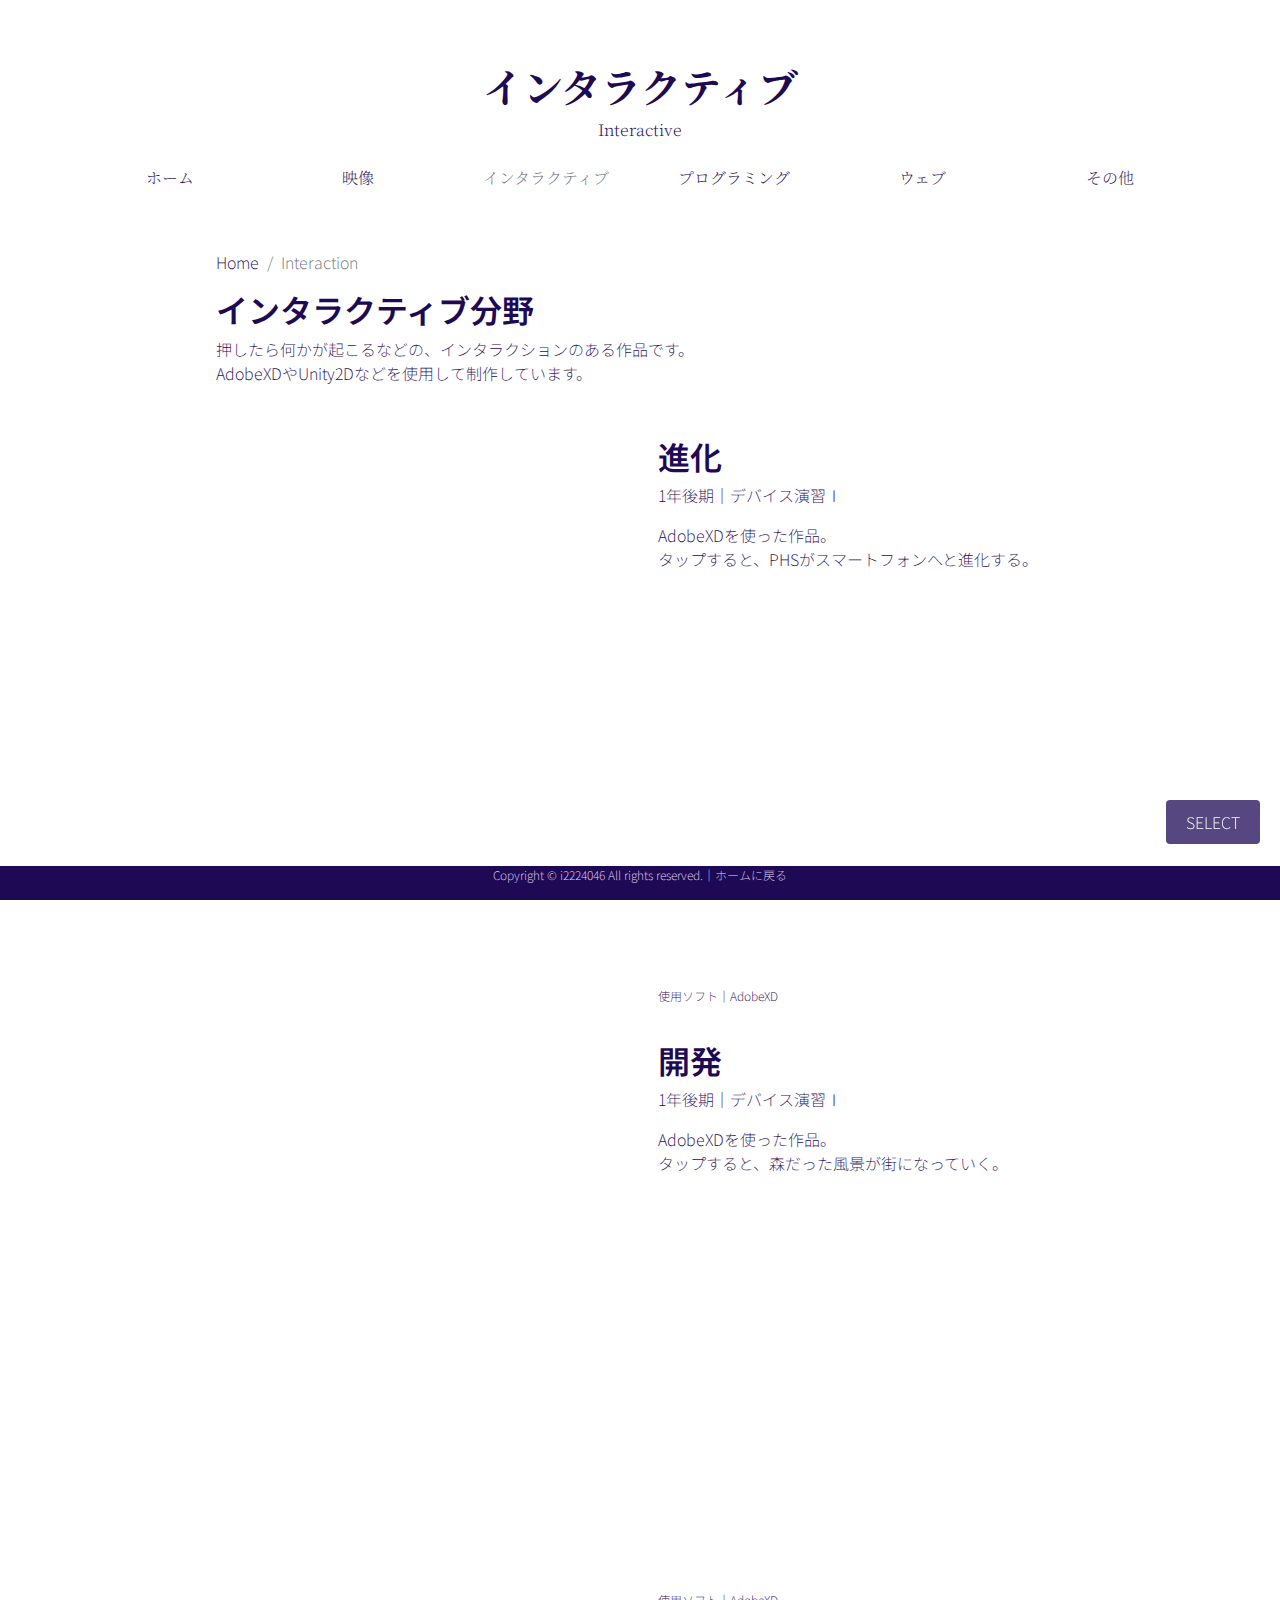
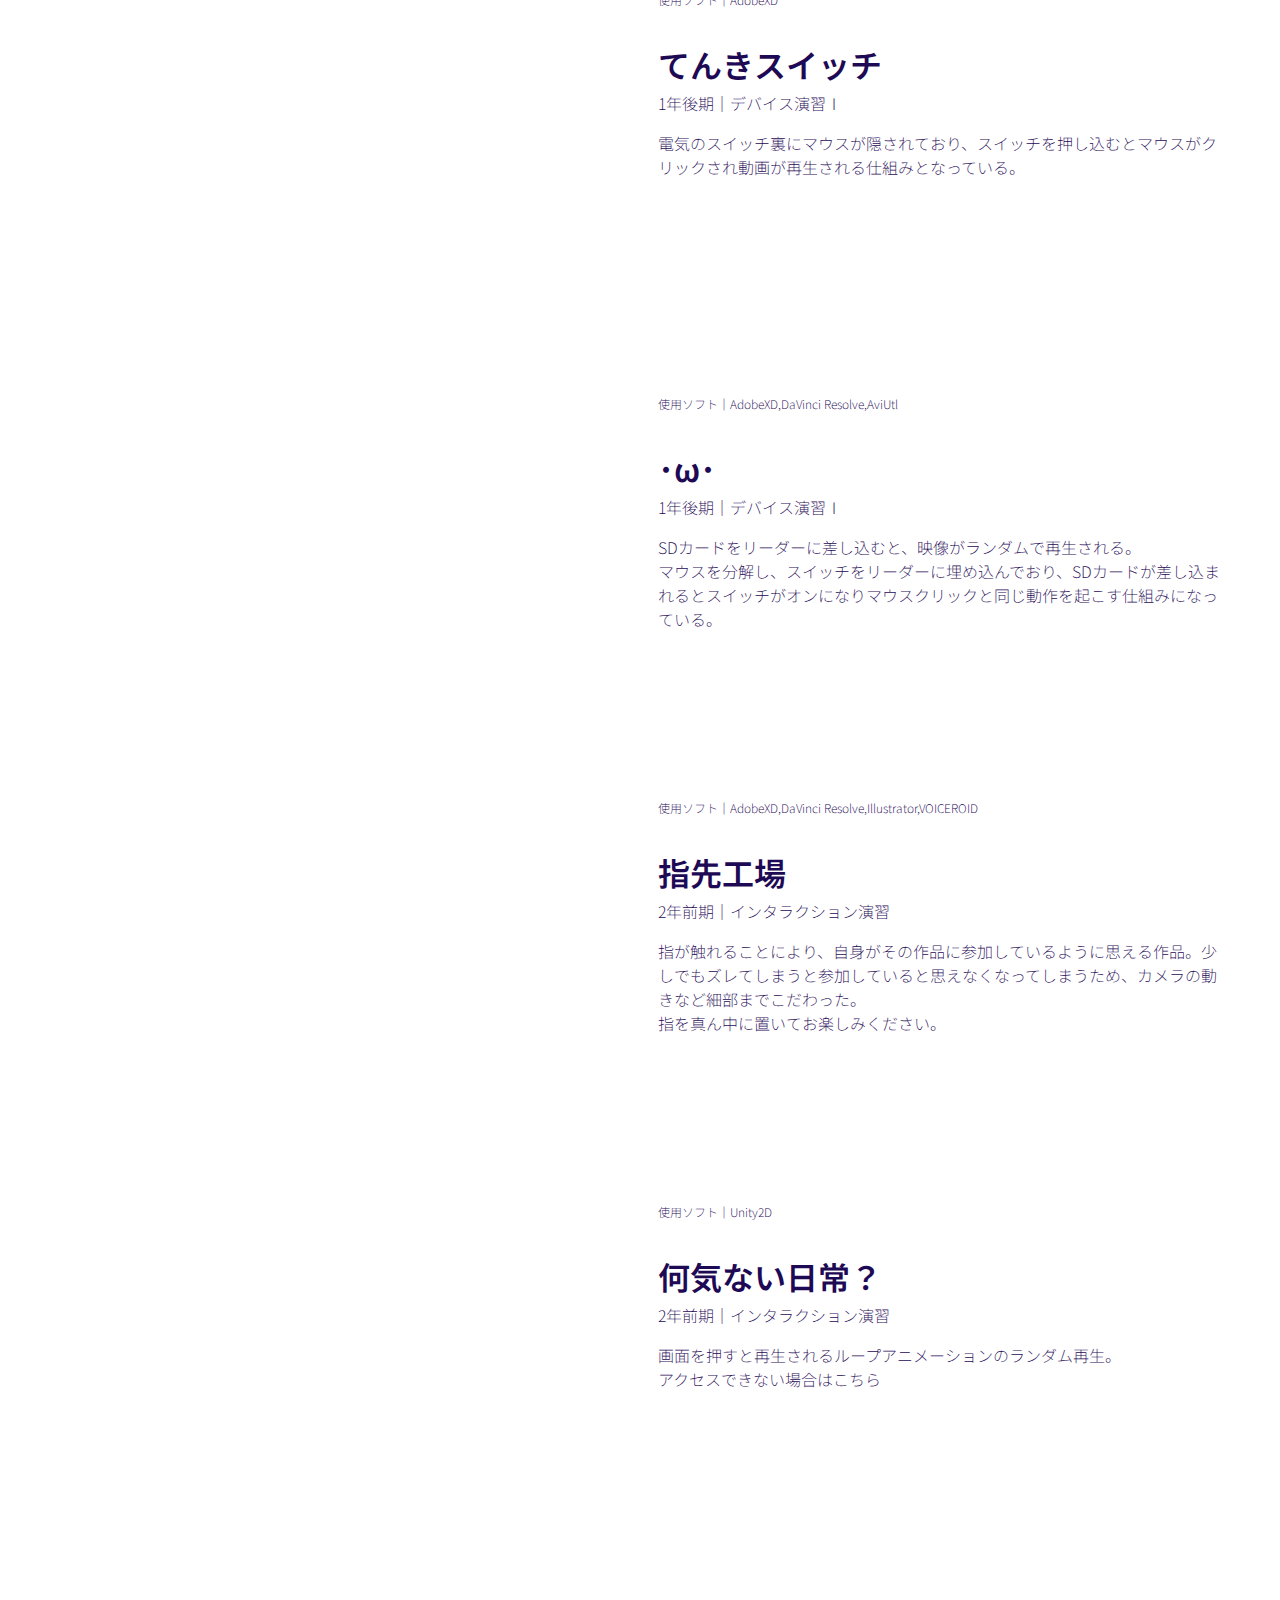
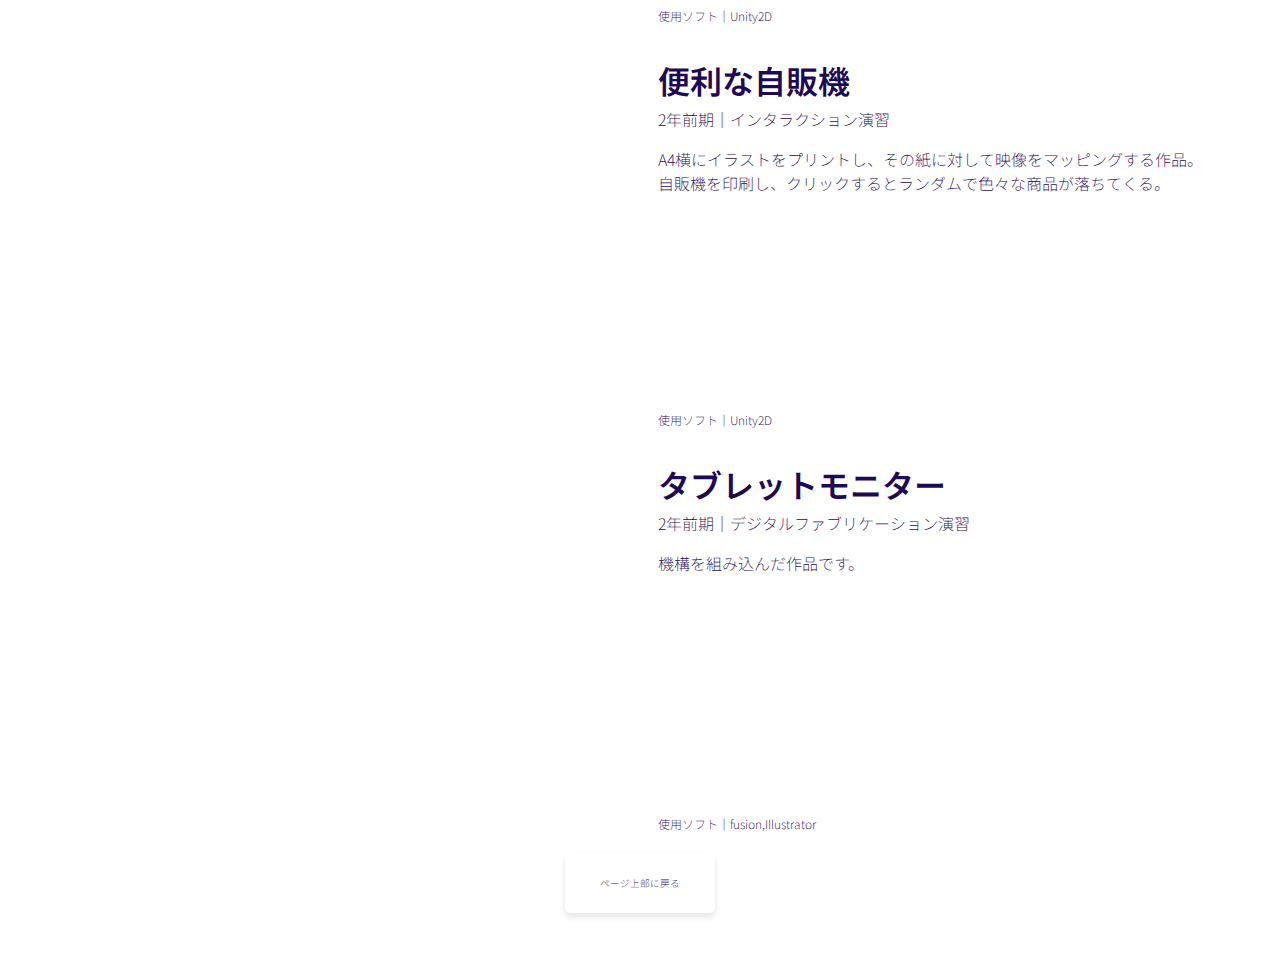
==== commit 159476e5: "Add files via upload" ====
--- a/interactive.html
+++ b/interactive.html
@@ -29,8 +29,6 @@
       <li class="nav-item">
         <a class="nav-link" href="index.html">ホーム</a>
       </li>
-    </ul>
-    <ul class="nav justify-content-center">
       <li class="nav-item">
         <a class="nav-link" href="videos.html">映像</a>
       </li>
@@ -162,7 +160,7 @@
                       allowfullscreen></iframe>
           </div>
           <div class="cardComment">
-              <h2 class="Title">作品タイトル</h2>
+              <h2 class="Title">便利な自販機</h2>
               <p class="Dialog">2年前期｜インタラクション演習</p>
               <p class="Description">
                   A4横にイラストをプリントし、その紙に対して映像をマッピングする作品。<br>
--- a/css/myStyle.css
+++ b/css/myStyle.css
@@ -57,7 +57,7 @@
 }
 
 li.nav-item {
-  width: 200px;
+  width: 188px;
 }
 
 a.nav-link:hover {
@@ -101,8 +101,9 @@
   display: flex;
   flex-wrap: wrap;
   justify-content: center;
-  opacity: 0;
-  transition: opacity 0.25s ease-in-out;
+/*フェード用*/
+/*  opacity: 0;
+  transition: opacity 0.25s ease-in-out;*/
 }
 
 /* index用カード定義 */
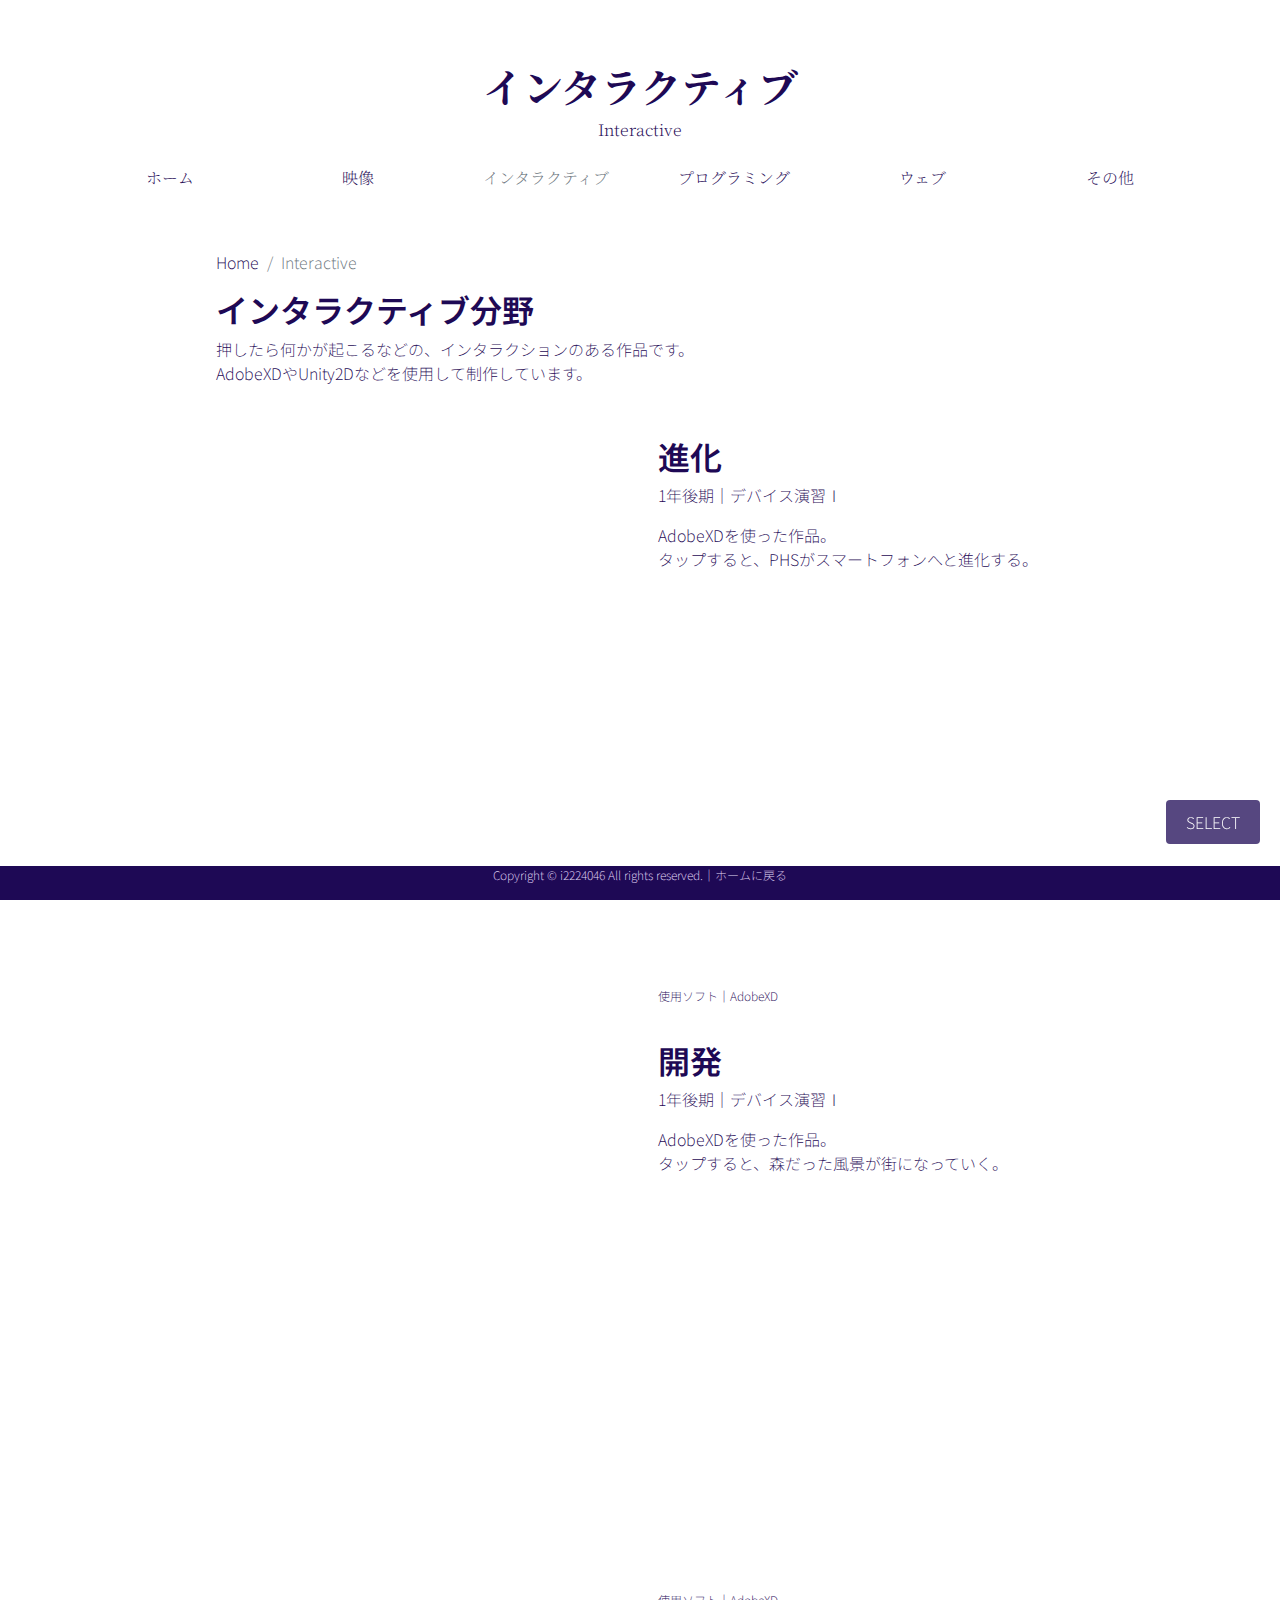
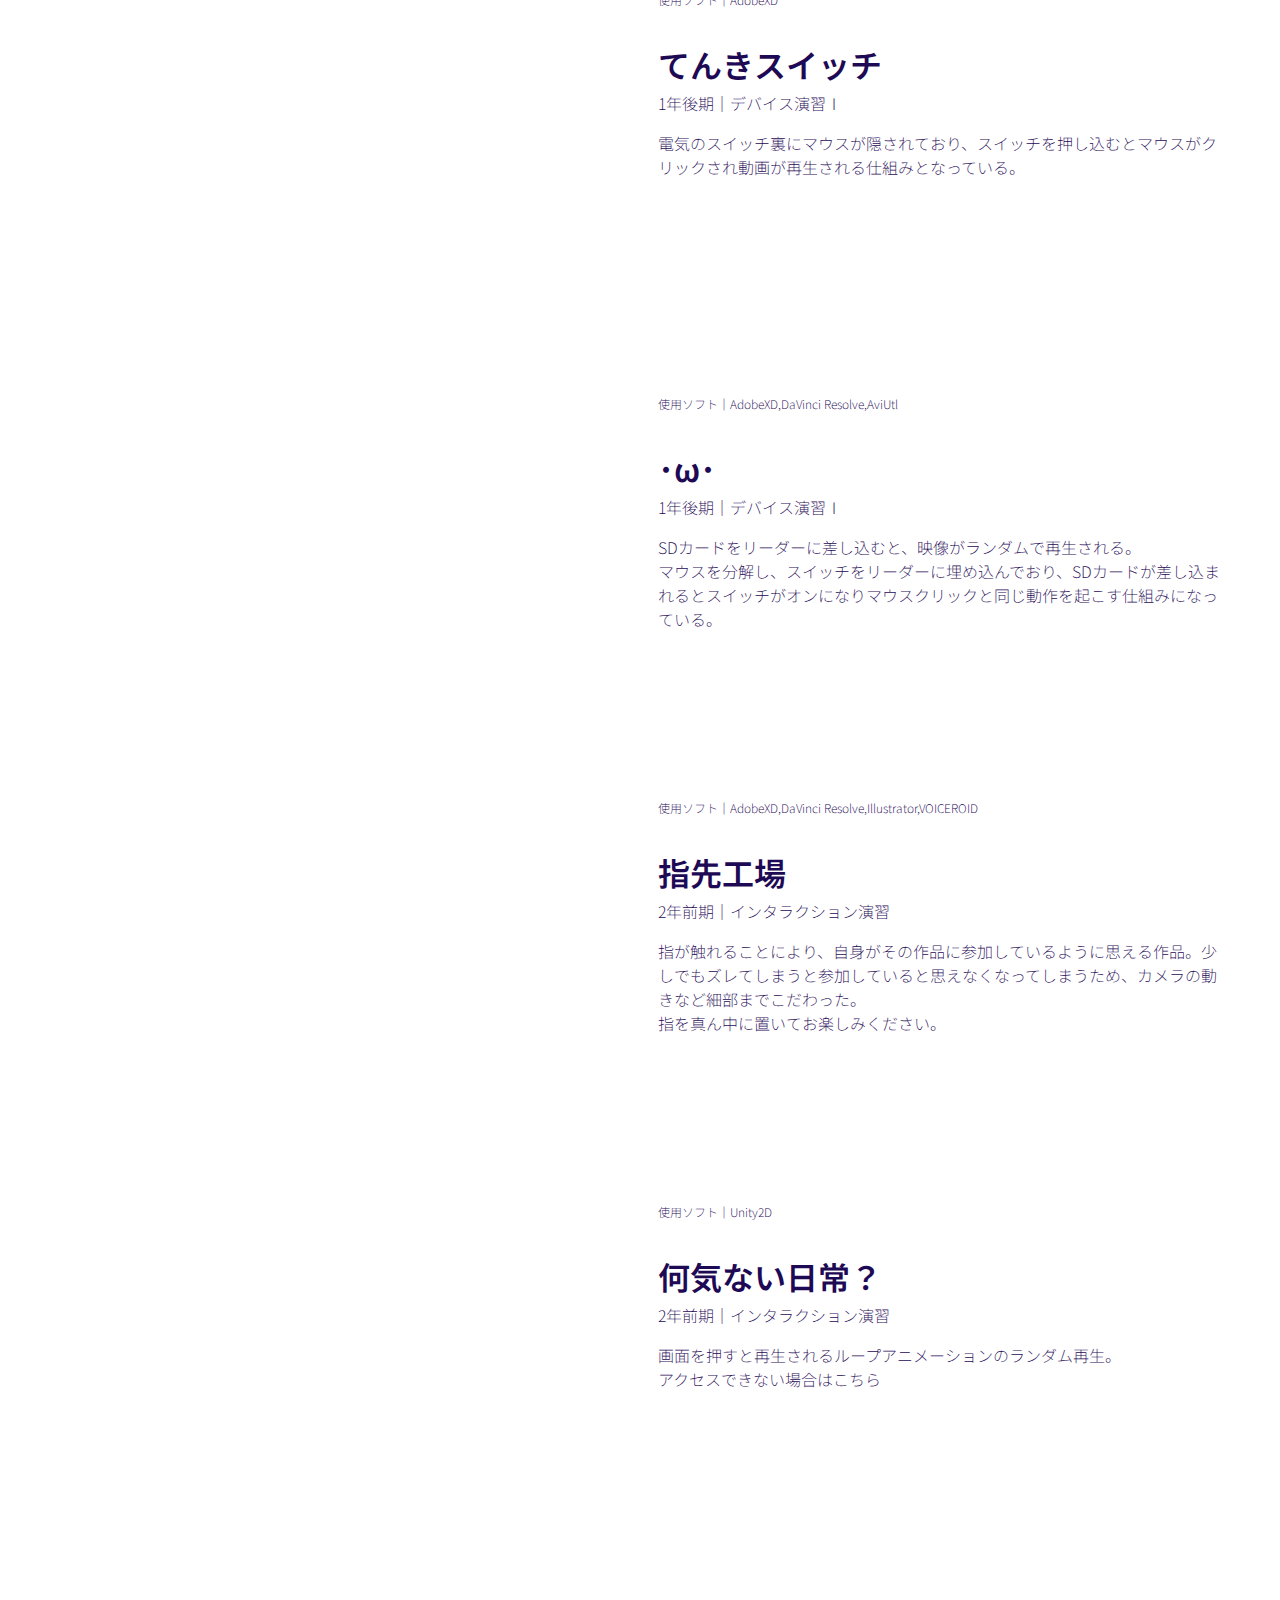
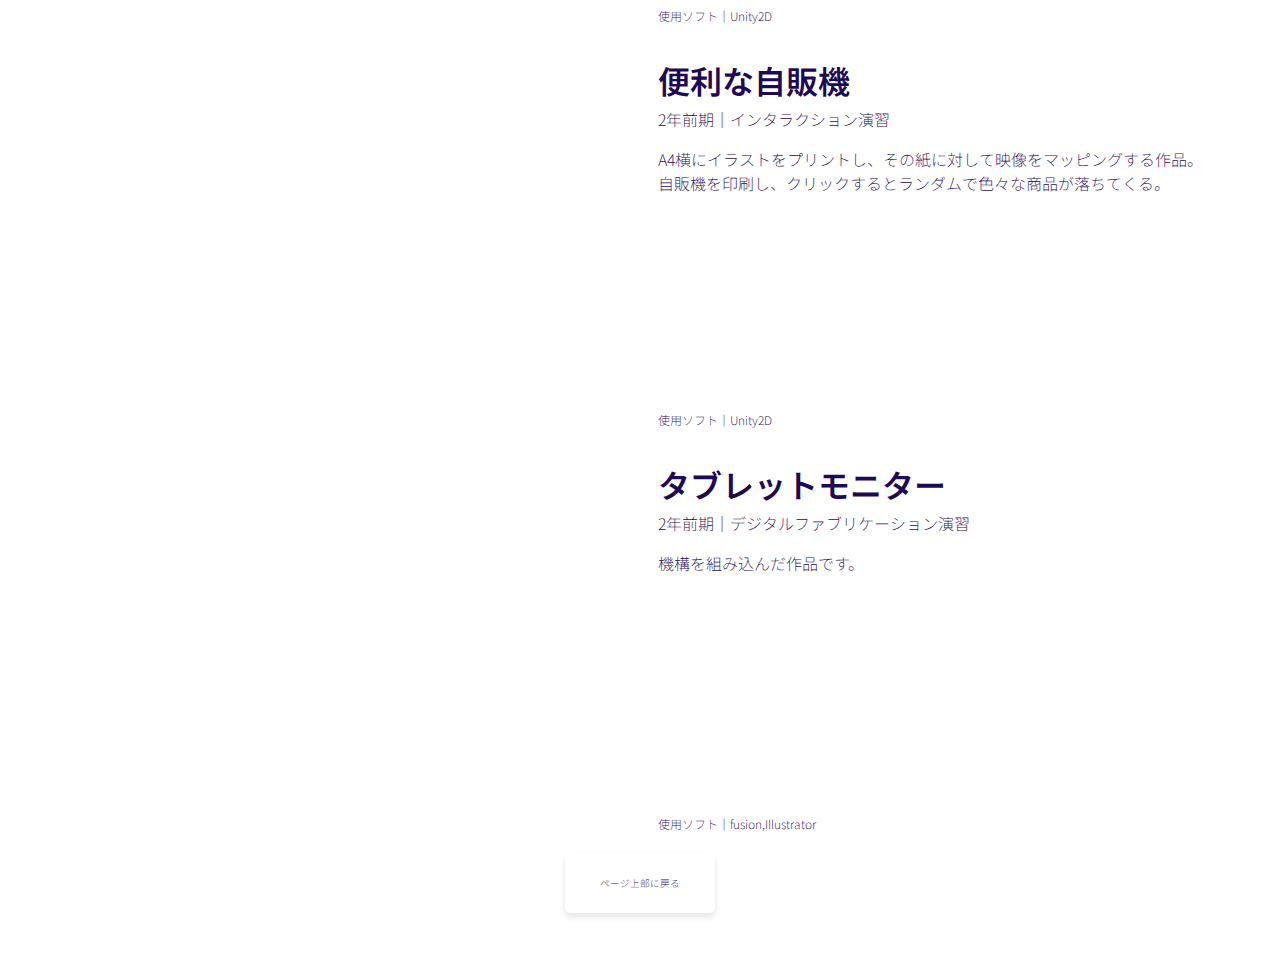
==== commit 480a6a94: "Add files via upload" ====
--- a/interactive.html
+++ b/interactive.html
@@ -2,218 +2,224 @@
 <html lang="ja">
 
 <head>
-  <meta charset="UTF-8">
-  <meta name="viewport" content="width=device-width, initial-scale=1.0">
-
-  <title>2224046ポートフォリオ｜インタラクティブ</title>
-
-  <!--タイトルのアイコン-->
-  <link rel="shortcut icon" href="medias/title.ico">
-
-  <!--CSS-->
-  <link href="css/bootstrap.min.css" rel="stylesheet">
-  <link href="css/myStyle.css" rel="stylesheet">
-  <link rel="stylesheet" href="https://cdnjs.cloudflare.com/ajax/libs/animate.css/4.1.1/animate.min.css" />
-  <!--フォント-->
-  <link rel="preconnect" href="https://fonts.googleapis.com">
-  <link rel="preconnect" href="https://fonts.gstatic.com" crossorigin>
-  <link href="https://fonts.googleapis.com/css2?family=Noto+Sans+JP:wght@200;600&family=Noto+Serif+JP&display=swap"
-    rel="stylesheet">
+    <meta charset="UTF-8">
+    <meta name="viewport" content="width=device-width, initial-scale=1.0">
+
+    <title>2224046ポートフォリオ｜インタラクティブ</title>
+
+    <!--タイトルのアイコン-->
+    <link rel="shortcut icon" href="medias/title.ico">
+
+    <!--CSS-->
+    <link href="css/bootstrap.min.css" rel="stylesheet">
+    <link href="css/myStyle.css" rel="stylesheet">
+    <link rel="stylesheet" href="https://cdnjs.cloudflare.com/ajax/libs/animate.css/4.1.1/animate.min.css" />
+    <!--フォント-->
+    <link rel="preconnect" href="https://fonts.googleapis.com">
+    <link rel="preconnect" href="https://fonts.gstatic.com" crossorigin>
+    <link href="https://fonts.googleapis.com/css2?family=Noto+Sans+JP:wght@200;600&family=Noto+Serif+JP&display=swap"
+        rel="stylesheet">
 </head>
 
 <body class="animate__animated animate__fadeIn">
-  <header>
-    <h1 id="title">インタラクティブ</h1>
-    <p id="sbutitle">Interactive</p>
-    <ul class="nav justify-content-center">
-      <li class="nav-item">
-        <a class="nav-link" href="index.html">ホーム</a>
-      </li>
-      <li class="nav-item">
-        <a class="nav-link" href="videos.html">映像</a>
-      </li>
-      <li class="nav-item">
-        <a class="nav-link disabled" href="#" tabindex="-1" aria-disabled="true">インタラクティブ</a>
-      </li>
-      <li class="nav-item">
-        <a class="nav-link" href="programming.html">プログラミング</a>
-      </li>
-      <li class="nav-item">
-        <a class="nav-link" href="web.html">ウェブ</a>
-      </li>
-      <li class="nav-item">
-        <a class="nav-link" href="others.html">その他</a>
-      </li>
-    </ul>
-  </header>
-  <main>
-      <div class="card-container">
-          <div class="cardDescription">
-              <nav aria-label="breadcrumb">
-                  <ol class="breadcrumb">
-                      <li class="breadcrumb-item"><a href="index.html">Home</a></li>
-                      <li class="breadcrumb-item active" aria-current="page">Interaction</li>
-                  </ol>
-              </nav>
-              <h2>インタラクティブ分野</h2>
-              <p>
-                  押したら何かが起こるなどの、インタラクションのある作品です。<br>
-                  AdobeXDやUnity2Dなどを使用して制作しています。
-              </p>
-          </div>
-      </div>
-      <div class="card-container">
-          <div class="cardXD">
-              <iframe src="https://xd.adobe.com/embed/6756049b-2533-4ea6-b3d4-c3a03657234f-3205/?fullscreen" frameborder="0"
-                      allowfullscreen></iframe>
-          </div>
-          <div class="cardComment">
-              <h2>進化</h2>
-              <p class="Dialog">1年後期｜デバイス演習Ⅰ</p>
-              <p class="Description">
-                  AdobeXDを使った作品。<br>
-                  タップすると、PHSがスマートフォンへと進化する。
-              </p>
-              <p class="Use">使用ソフト｜AdobeXD</p>
-          </div>
-      </div>
-      <div class="card-container">
-          <div class="cardXD">
-              <iframe src="https://xd.adobe.com/embed/8e8d8652-77c9-4d41-9447-67bd368afa4f-dbde/?fullscreen" frameborder="0"
-                      allowfullscreen></iframe>
-          </div>
-          <div class="cardComment">
-              <h2 class="Title">開発</h2>
-              <p class="Dialog">1年後期｜デバイス演習Ⅰ</p>
-              <p class="Description">
-                  AdobeXDを使った作品。<br>
-                  タップすると、森だった風景が街になっていく。
-              </p>
-              <p class="Use">使用ソフト｜AdobeXD</p>
-          </div>
-      </div>
-      <div class="card-container">
-          <div class="cardVideo">
-              <iframe src="https://www.youtube-nocookie.com/embed/0zELOUOTbKs" title="YouTube video player" frameborder="0"
-                      allow="accelerometer; autoplay; clipboard-write; encrypted-media; gyroscope; picture-in-picture; web-share"
-                      allowfullscreen></iframe>
-          </div>
-          <div class="cardComment">
-              <h2 class="Title">てんきスイッチ</h2>
-              <p class="Dialog">1年後期｜デバイス演習Ⅰ</p>
-              <p class="Description">電気のスイッチ裏にマウスが隠されており、スイッチを押し込むとマウスがクリックされ動画が再生される仕組みとなっている。</p>
-              <p class="Use">使用ソフト｜AdobeXD,DaVinci Resolve,AviUtl</p>
-          </div>
-      </div>
-      <div class="card-container">
-          <div class="cardVideo">
-              <iframe src="https://www.youtube-nocookie.com/embed/FzJQsthRfgk" title="YouTube video player" frameborder="0"
-                      allow="accelerometer; autoplay; clipboard-write; encrypted-media; gyroscope; picture-in-picture; web-share"
-                      allowfullscreen></iframe>
-          </div>
-          <div class="cardComment">
-              <h2 class="Title">･ω･</h2>
-              <p class="Dialog">1年後期｜デバイス演習Ⅰ</p>
-              <p class="Description">
-                  SDカードをリーダーに差し込むと、映像がランダムで再生される。<br>
-                  マウスを分解し、スイッチをリーダーに埋め込んでおり、SDカードが差し込まれるとスイッチがオンになりマウスクリックと同じ動作を起こす仕組みになっている。
-              </p>
-              <p class="Use">使用ソフト｜AdobeXD,DaVinci Resolve,Illustrator,VOICEROID</p>
-          </div>
-      </div>
-      <div class="card-container">
-          <div class="cardVideo">
-              <iframe src="https://www.youtube-nocookie.com/embed/rBiF0-p2yLY" title="YouTube video player" frameborder="0"
-                      allow="accelerometer; autoplay; clipboard-write; encrypted-media; gyroscope; picture-in-picture; web-share"
-                      allowfullscreen></iframe>
-          </div>
-          <div class="cardComment">
-              <h2 class="Title">指先工場</h2>
-              <p class="Dialog">2年前期｜インタラクション演習</p>
-              <p class="Description">
-                  指が触れることにより、自身がその作品に参加しているように思える作品。少しでもズレてしまうと参加していると思えなくなってしまうため、カメラの動きなど細部までこだわった。<br>
-                  指を真ん中に置いてお楽しみください。
-              </p>
-              <p class="Use">使用ソフト｜Unity2D</p>
-          </div>
-      </div>
-      <div class="card-container">
-          <div class="cardVideo">
-              <iframe id="webgl-frame"
-                      src="https://40851.play.unityroom.com?expires=1690522378&amp;salt=66810715722775248699764384693767910793&amp;sig=9461e57343830d0cceb16152acfab106d83e7509"
-                      frameborder="0" scrolling="auto"></iframe>
-          </div>
-          <div class="cardComment">
-              <h2 class="Title">何気ない日常？</h2>
-              <p class="Dialog">2年前期｜インタラクション演習</p>
-              <p class="Description">
-                  画面を押すと再生されるループアニメーションのランダム再生。<br>
-                  <a href="https://unityroom.com/games/2224046looprandominteraction" target="_blank">アクセスできない場合はこちら</a>
-              </p>
-              <p class="Use">使用ソフト｜Unity2D</p>
-          </div>
-      </div>
-      <div class="card-container">
-          <div class="cardVideo">
-              <iframe src="https://www.youtube-nocookie.com/embed/RZss17cPLTQ" title="YouTube video player" frameborder="0"
-                      allow="accelerometer; autoplay; clipboard-write; encrypted-media; gyroscope; picture-in-picture; web-share"
-                      allowfullscreen></iframe>
-          </div>
-          <div class="cardComment">
-              <h2 class="Title">便利な自販機</h2>
-              <p class="Dialog">2年前期｜インタラクション演習</p>
-              <p class="Description">
-                  A4横にイラストをプリントし、その紙に対して映像をマッピングする作品。<br>
-                  自販機を印刷し、クリックするとランダムで色々な商品が落ちてくる。
-              </p>
-              <p class="Use">使用ソフト｜Unity2D</p>
-          </div>
-      </div>
-      <div class="card-container">
-          <div class="cardVideo">
-              <iframe src="https://www.youtube-nocookie.com/embed/IakSeQhZ8Es" title="YouTube video player" frameborder="0"
-                      allow="accelerometer; autoplay; clipboard-write; encrypted-media; gyroscope; picture-in-picture; web-share"
-                      allowfullscreen></iframe>
-          </div>
-          <div class="cardComment">
-              <h2 class="Title">タブレットモニター</h2>
-              <p class="Dialog">2年前期｜デジタルファブリケーション演習</p>
-              <p class="Description">
-                  機構を組み込んだ作品です。
-              </p>
-              <p class="Use">
-                  使用ソフト｜fusion,Illustrator
-              </p>
-          </div>
-      </div>
-      <div class="menu-container">
-          <p class="menu-button">SELECT</p>
-          <div class="hover-menu">
-              <ul>
-                  <li><a href="videos.html">映像</a></li>
-                  <li><a href="interactive.html">インタラクティブ</a></li>
-                  <li><a href="programming.html">プログラミング</a></li>
-                  <li><a href="web.html">ウェブ</a></li>
-                  <li><a href="others.html">その他</a></li>
-              </ul>
-          </div>
-      </div>
-      <div class="topLink">
-          <p id="page-top">
-              <a href="#">
-                  ページ上部に戻る
-              </a>
-          </p>
-      </div>
-  </main>
-  <footer>
-    <p>Copyright © i2224046 All rights reserved.｜<a class="forIndex" href="index.html">ホームに戻る</a></p>
-  </footer>
-  <!--JS-->
-  <script src="https://ajax.googleapis.com/ajax/libs/jquery/3.5.1/jquery.min.js"></script>
-  <script src="js/bootstrap.min.js"></script>
-  <script src="js/scroll.js"></script>
-  <script src="js/fade.js"></script>
+    <header>
+        <h1 id="title">インタラクティブ</h1>
+        <p id="sbutitle">Interactive</p>
+        <ul class="nav justify-content-center">
+            <li class="nav-item">
+                <a class="nav-link" href="index.html">ホーム</a>
+            </li>
+            <li class="nav-item">
+                <a class="nav-link" href="videos.html">映像</a>
+            </li>
+            <li class="nav-item">
+                <a class="nav-link disabled" href="#" tabindex="-1" aria-disabled="true">インタラクティブ</a>
+            </li>
+            <li class="nav-item">
+                <a class="nav-link" href="programming.html">プログラミング</a>
+            </li>
+            <li class="nav-item">
+                <a class="nav-link" href="web.html">ウェブ</a>
+            </li>
+            <li class="nav-item">
+                <a class="nav-link" href="others.html">その他</a>
+            </li>
+        </ul>
+    </header>
+    <main>
+        <div class="card-container">
+            <div class="cardDescription">
+                <nav aria-label="breadcrumb">
+                    <ol class="breadcrumb">
+                        <li class="breadcrumb-item"><a href="index.html">Home</a></li>
+                        <li class="breadcrumb-item active" aria-current="page">Interactive</li>
+                    </ol>
+                </nav>
+                <h2>インタラクティブ分野</h2>
+                <p>
+                    押したら何かが起こるなどの、インタラクションのある作品です。<br>
+                    AdobeXDやUnity2Dなどを使用して制作しています。
+                </p>
+            </div>
+        </div>
+        <div class="card-container">
+            <div class="cardXD">
+                <iframe src="https://xd.adobe.com/embed/6756049b-2533-4ea6-b3d4-c3a03657234f-3205/?fullscreen"
+                    frameborder="0" allowfullscreen></iframe>
+            </div>
+            <div class="cardComment">
+                <h2>進化</h2>
+                <p class="Dialog">1年後期｜デバイス演習Ⅰ</p>
+                <p class="Description">
+                    AdobeXDを使った作品。<br>
+                    タップすると、PHSがスマートフォンへと進化する。
+                </p>
+                <p class="Use">使用ソフト｜AdobeXD</p>
+            </div>
+        </div>
+        <div class="card-container">
+            <div class="cardXD">
+                <iframe src="https://xd.adobe.com/embed/8e8d8652-77c9-4d41-9447-67bd368afa4f-dbde/?fullscreen"
+                    frameborder="0" allowfullscreen></iframe>
+            </div>
+            <div class="cardComment">
+                <h2 class="Title">開発</h2>
+                <p class="Dialog">1年後期｜デバイス演習Ⅰ</p>
+                <p class="Description">
+                    AdobeXDを使った作品。<br>
+                    タップすると、森だった風景が街になっていく。
+                </p>
+                <p class="Use">使用ソフト｜AdobeXD</p>
+            </div>
+        </div>
+        <div class="card-container">
+            <div class="cardVideo">
+                <iframe src="https://www.youtube-nocookie.com/embed/0zELOUOTbKs" title="YouTube video player"
+                    frameborder="0"
+                    allow="accelerometer; autoplay; clipboard-write; encrypted-media; gyroscope; picture-in-picture; web-share"
+                    allowfullscreen></iframe>
+            </div>
+            <div class="cardComment">
+                <h2 class="Title">てんきスイッチ</h2>
+                <p class="Dialog">1年後期｜デバイス演習Ⅰ</p>
+                <p class="Description">電気のスイッチ裏にマウスが隠されており、スイッチを押し込むとマウスがクリックされ動画が再生される仕組みとなっている。</p>
+                <p class="Use">使用ソフト｜AdobeXD,DaVinci Resolve,AviUtl</p>
+            </div>
+        </div>
+        <div class="card-container">
+            <div class="cardVideo">
+                <iframe src="https://www.youtube-nocookie.com/embed/FzJQsthRfgk" title="YouTube video player"
+                    frameborder="0"
+                    allow="accelerometer; autoplay; clipboard-write; encrypted-media; gyroscope; picture-in-picture; web-share"
+                    allowfullscreen></iframe>
+            </div>
+            <div class="cardComment">
+                <h2 class="Title">･ω･</h2>
+                <p class="Dialog">1年後期｜デバイス演習Ⅰ</p>
+                <p class="Description">
+                    SDカードをリーダーに差し込むと、映像がランダムで再生される。<br>
+                    マウスを分解し、スイッチをリーダーに埋め込んでおり、SDカードが差し込まれるとスイッチがオンになりマウスクリックと同じ動作を起こす仕組みになっている。
+                </p>
+                <p class="Use">使用ソフト｜AdobeXD,DaVinci Resolve,Illustrator,VOICEROID</p>
+            </div>
+        </div>
+        <div class="card-container">
+            <div class="cardVideo">
+                <iframe src="https://www.youtube-nocookie.com/embed/rBiF0-p2yLY" title="YouTube video player"
+                    frameborder="0"
+                    allow="accelerometer; autoplay; clipboard-write; encrypted-media; gyroscope; picture-in-picture; web-share"
+                    allowfullscreen></iframe>
+            </div>
+            <div class="cardComment">
+                <h2 class="Title">指先工場</h2>
+                <p class="Dialog">2年前期｜インタラクション演習</p>
+                <p class="Description">
+                    指が触れることにより、自身がその作品に参加しているように思える作品。少しでもズレてしまうと参加していると思えなくなってしまうため、カメラの動きなど細部までこだわった。<br>
+                    指を真ん中に置いてお楽しみください。
+                </p>
+                <p class="Use">使用ソフト｜Unity2D</p>
+            </div>
+        </div>
+        <div class="card-container">
+            <div class="cardVideo">
+                <iframe id="webgl-frame"
+                    src="https://40851.play.unityroom.com?expires=1690522378&amp;salt=66810715722775248699764384693767910793&amp;sig=9461e57343830d0cceb16152acfab106d83e7509"
+                    frameborder="0" scrolling="auto"></iframe>
+            </div>
+            <div class="cardComment">
+                <h2 class="Title">何気ない日常？</h2>
+                <p class="Dialog">2年前期｜インタラクション演習</p>
+                <p class="Description">
+                    画面を押すと再生されるループアニメーションのランダム再生。<br>
+                    <a href="https://unityroom.com/games/2224046looprandominteraction"
+                        target="_blank">アクセスできない場合はこちら</a>
+                </p>
+                <p class="Use">使用ソフト｜Unity2D</p>
+            </div>
+        </div>
+        <div class="card-container">
+            <div class="cardVideo">
+                <iframe src="https://www.youtube-nocookie.com/embed/RZss17cPLTQ" title="YouTube video player"
+                    frameborder="0"
+                    allow="accelerometer; autoplay; clipboard-write; encrypted-media; gyroscope; picture-in-picture; web-share"
+                    allowfullscreen></iframe>
+            </div>
+            <div class="cardComment">
+                <h2 class="Title">便利な自販機</h2>
+                <p class="Dialog">2年前期｜インタラクション演習</p>
+                <p class="Description">
+                    A4横にイラストをプリントし、その紙に対して映像をマッピングする作品。<br>
+                    自販機を印刷し、クリックするとランダムで色々な商品が落ちてくる。
+                </p>
+                <p class="Use">使用ソフト｜Unity2D</p>
+            </div>
+        </div>
+        <div class="card-container">
+            <div class="cardVideo">
+                <iframe src="https://www.youtube-nocookie.com/embed/IakSeQhZ8Es" title="YouTube video player"
+                    frameborder="0"
+                    allow="accelerometer; autoplay; clipboard-write; encrypted-media; gyroscope; picture-in-picture; web-share"
+                    allowfullscreen></iframe>
+            </div>
+            <div class="cardComment">
+                <h2 class="Title">タブレットモニター</h2>
+                <p class="Dialog">2年前期｜デジタルファブリケーション演習</p>
+                <p class="Description">
+                    機構を組み込んだ作品です。
+                </p>
+                <p class="Use">
+                    使用ソフト｜fusion,Illustrator
+                </p>
+            </div>
+        </div>
+        <div class="menu-container">
+            <p class="menu-button">SELECT</p>
+            <div class="hover-menu">
+                <ul>
+                    <li><a href="videos.html">映像</a></li>
+                    <li><a href="interactive.html">インタラクティブ</a></li>
+                    <li><a href="programming.html">プログラミング</a></li>
+                    <li><a href="web.html">ウェブ</a></li>
+                    <li><a href="others.html">その他</a></li>
+                </ul>
+            </div>
+        </div>
+        <div class="topLink">
+            <p id="page-top">
+                <a href="#">
+                    ページ上部に戻る
+                </a>
+            </p>
+        </div>
+    </main>
+    <footer>
+        <p>Copyright © i2224046 All rights reserved.｜<a class="forIndex" href="index.html">ホームに戻る</a></p>
+    </footer>
+    <!--JS-->
+    <script src="https://ajax.googleapis.com/ajax/libs/jquery/3.5.1/jquery.min.js"></script>
+    <script src="js/bootstrap.min.js"></script>
+    <script src="js/scroll.js"></script>
+    <script src="js/fade.js"></script>
 </body>
 
 </html>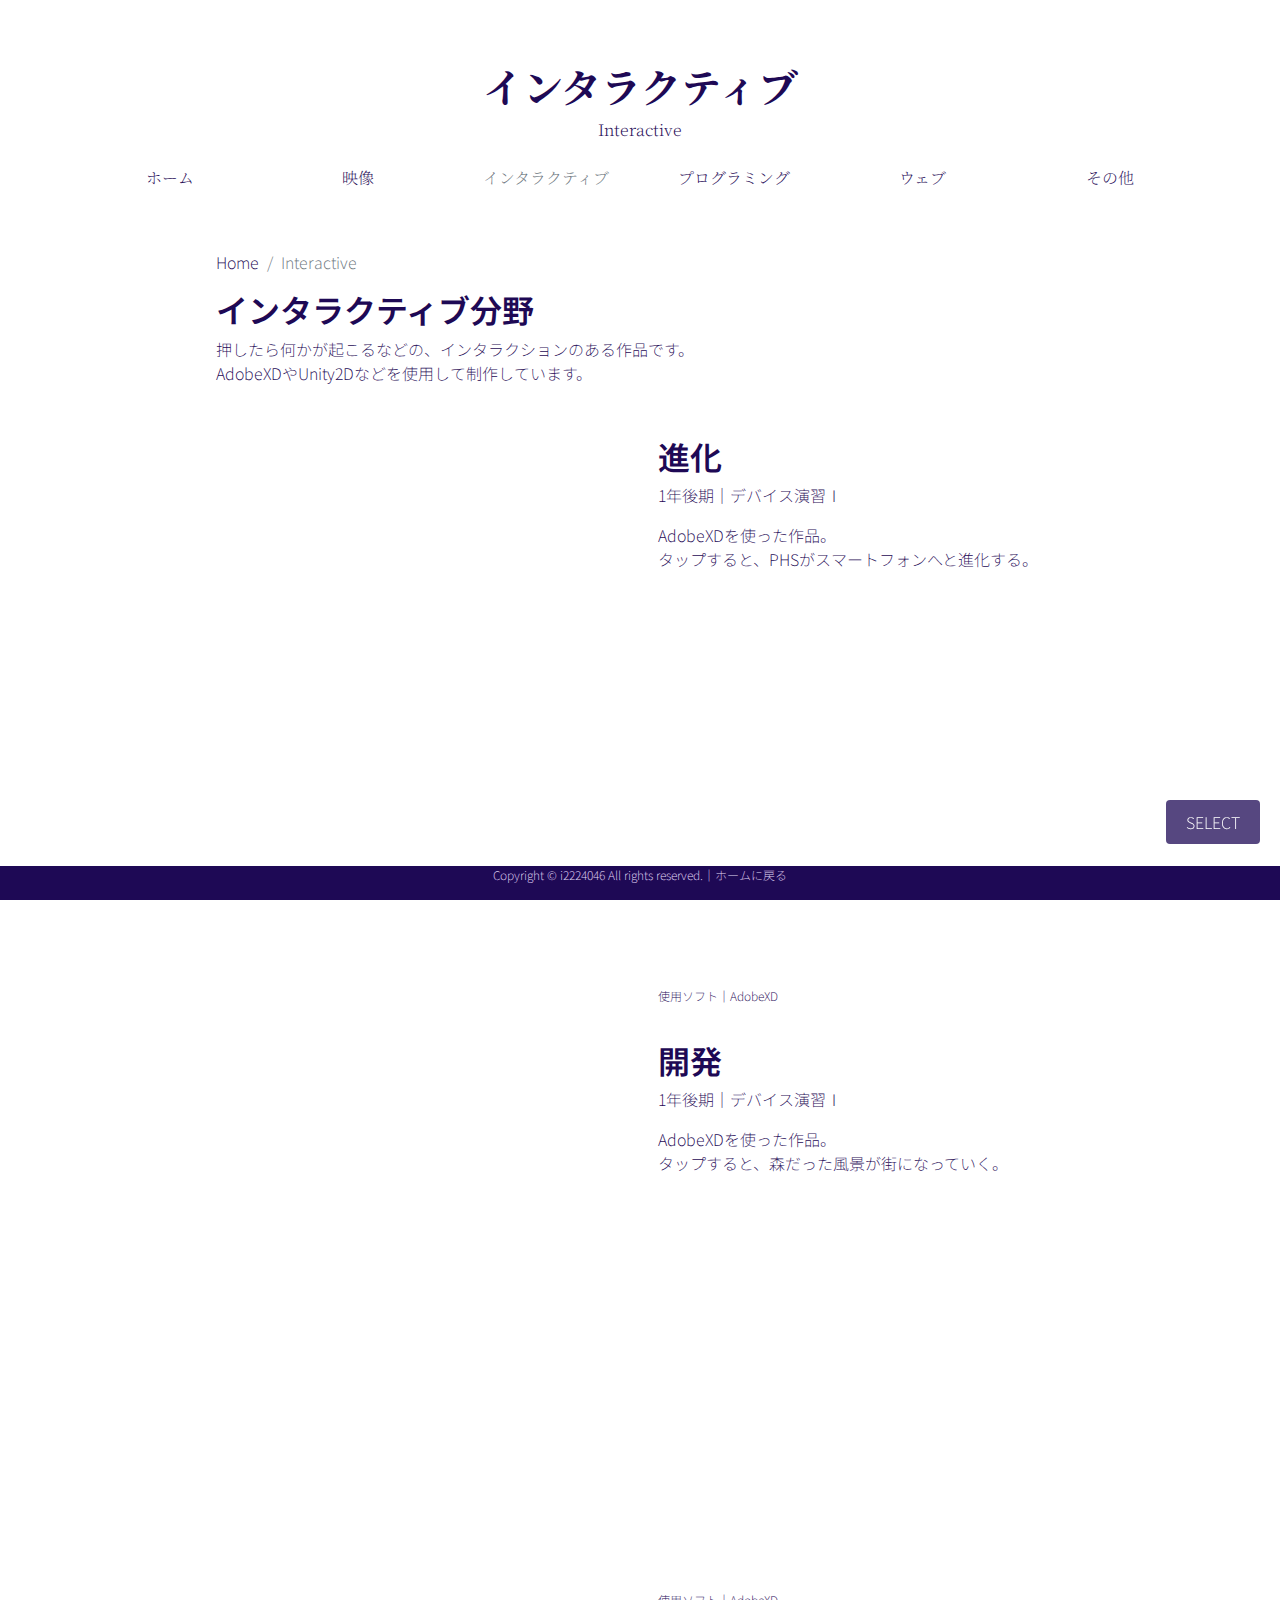
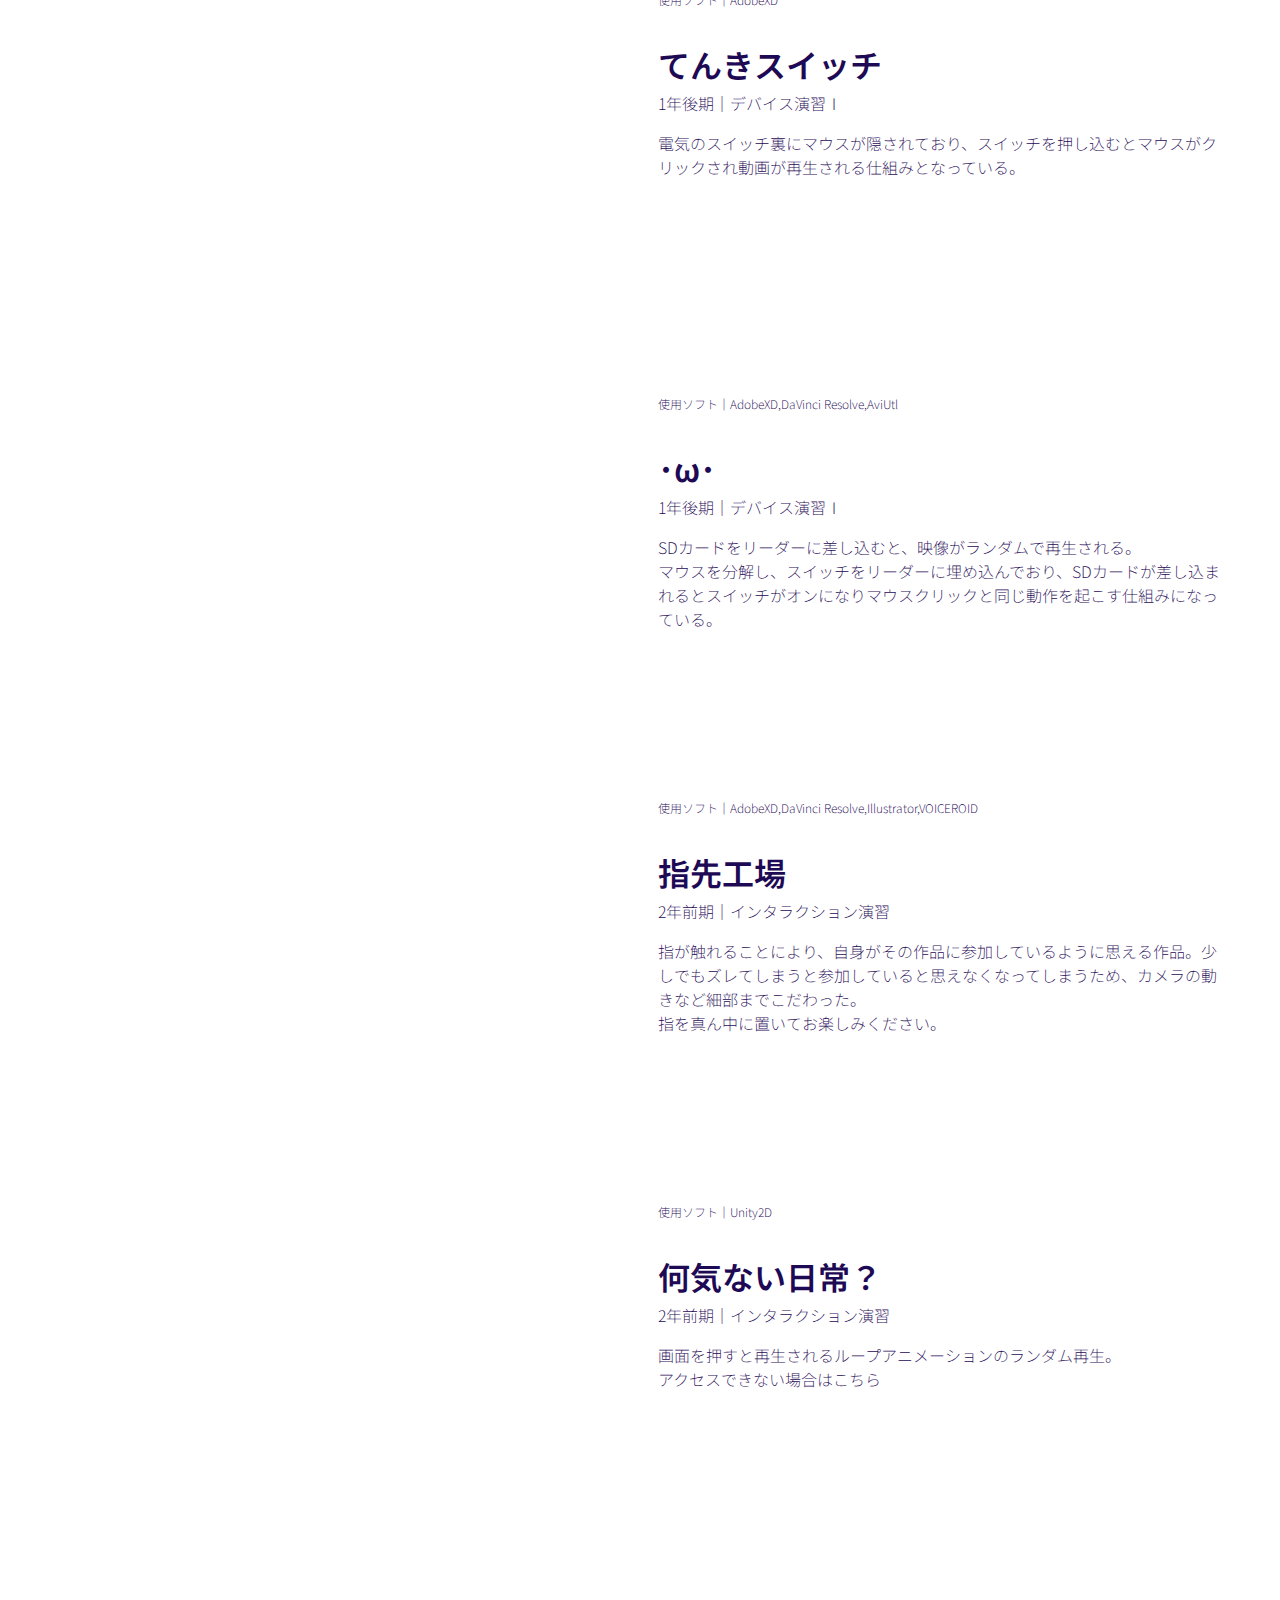
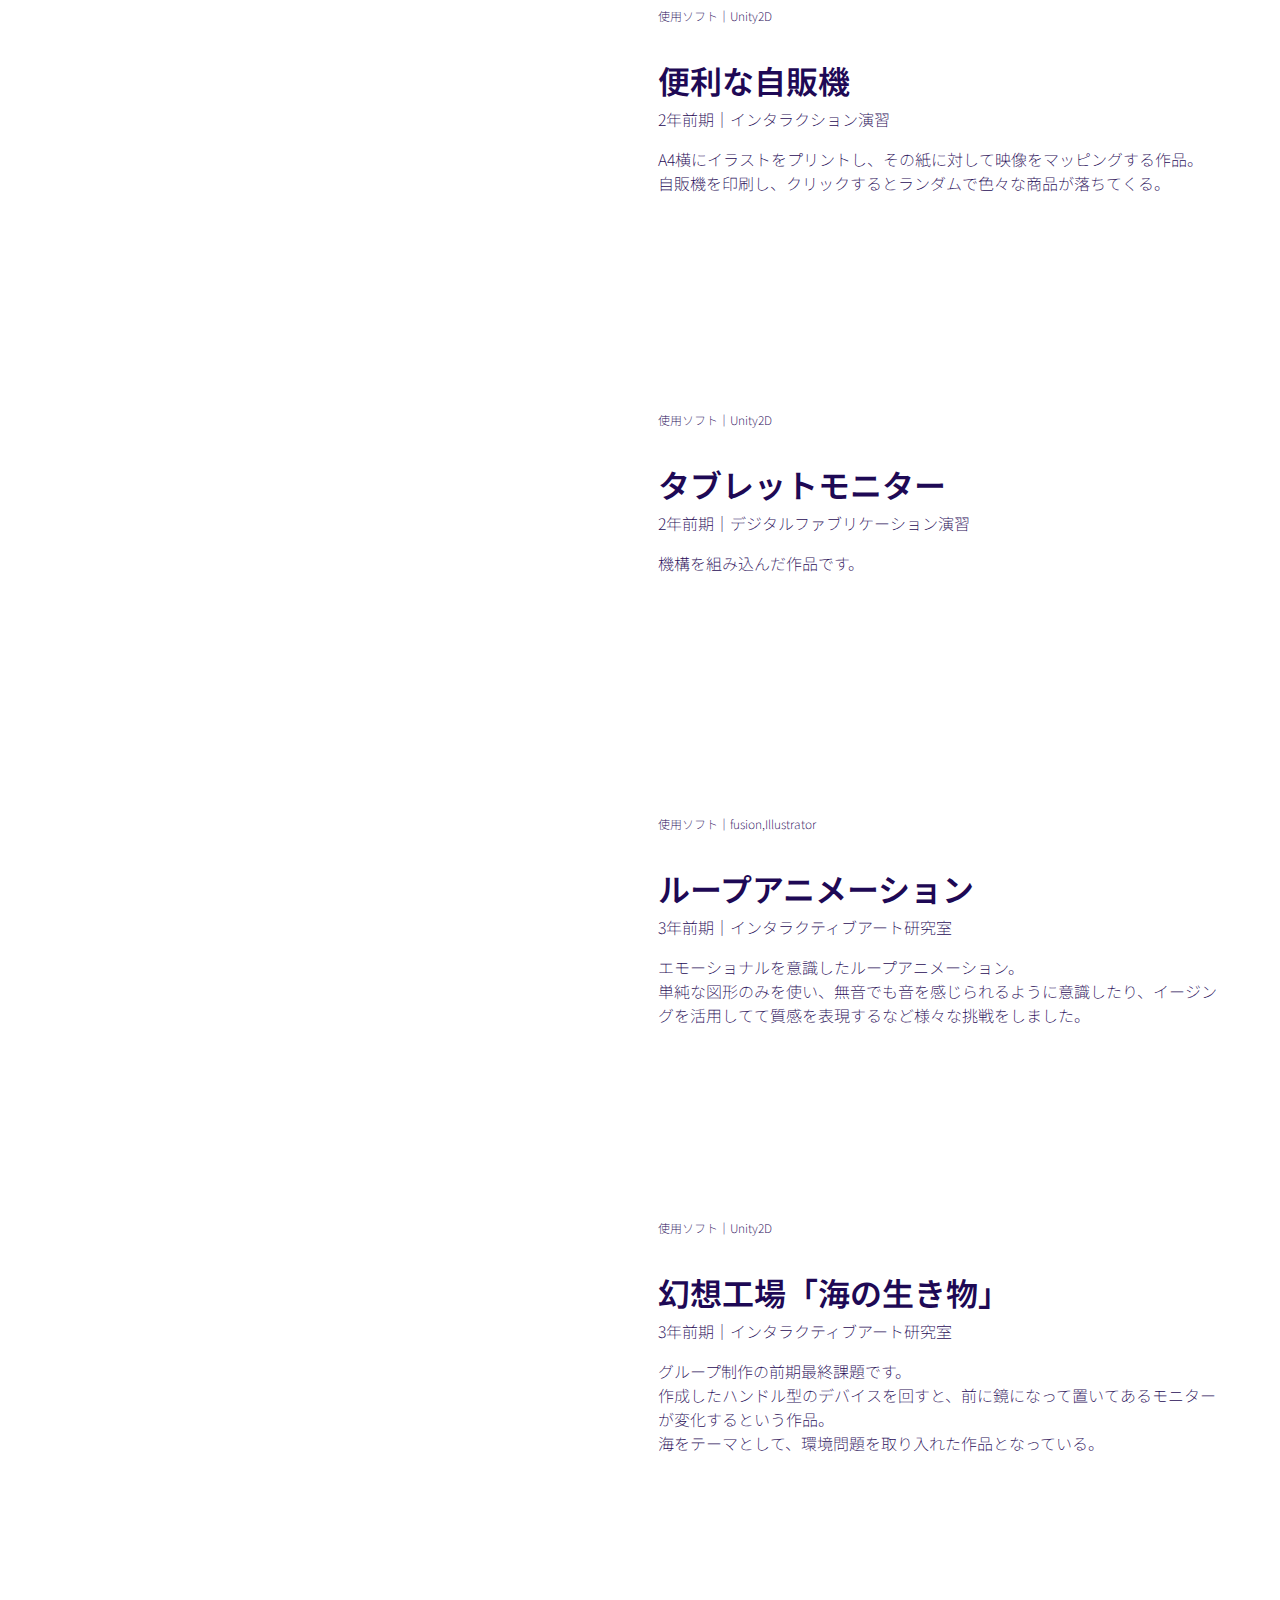
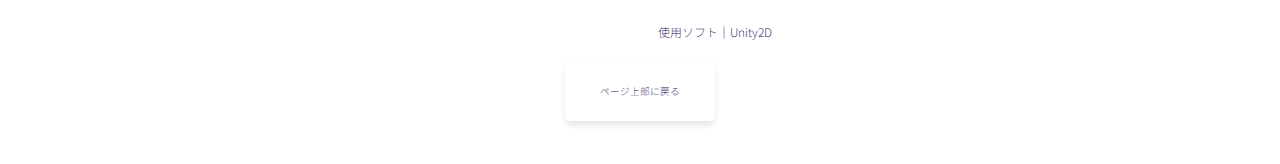
==== commit c172bf8f: "Add files via upload" ====
--- a/interactive.html
+++ b/interactive.html
@@ -192,6 +192,45 @@
                 </p>
             </div>
         </div>
+        <div class="card-container">
+            <div class="cardVideo">
+                <iframe src="https://www.youtube-nocookie.com/embed/83eXNGJthv4" title="YouTube video player"
+                    frameborder="0"
+                    allow="accelerometer; autoplay; clipboard-write; encrypted-media; gyroscope; picture-in-picture; web-share"
+                    allowfullscreen></iframe>
+            </div>
+            <div class="cardComment">
+                <h2 class="Title">ループアニメーション</h2>
+                <p class="Dialog">3年前期｜インタラクティブアート研究室</p>
+                <p class="Description">
+                    エモーショナルを意識したループアニメーション。<br>
+                    単純な図形のみを使い、無音でも音を感じられるように意識したり、イージングを活用してて質感を表現するなど様々な挑戦をしました。
+                </p>
+                <p class="Use">
+                    使用ソフト｜Unity2D
+                </p>
+            </div>
+        </div>
+        <div class="card-container">
+            <div class="cardVideo">
+                <iframe src="https://www.youtube-nocookie.com/embed/t5YeGL7xMXs" title="YouTube video player"
+                    frameborder="0"
+                    allow="accelerometer; autoplay; clipboard-write; encrypted-media; gyroscope; picture-in-picture; web-share"
+                    allowfullscreen></iframe>
+            </div>
+            <div class="cardComment">
+                <h2 class="Title">幻想工場「海の生き物」</h2>
+                <p class="Dialog">3年前期｜インタラクティブアート研究室</p>
+                <p class="Description">
+                    グループ制作の前期最終課題です。<br>
+                    作成したハンドル型のデバイスを回すと、前に鏡になって置いてあるモニターが変化するという作品。<br>
+                    海をテーマとして、環境問題を取り入れた作品となっている。
+                </p>
+                <p class="Use">
+                    使用ソフト｜Unity2D
+                </p>
+            </div>
+        </div>
         <div class="menu-container">
             <p class="menu-button">SELECT</p>
             <div class="hover-menu">
